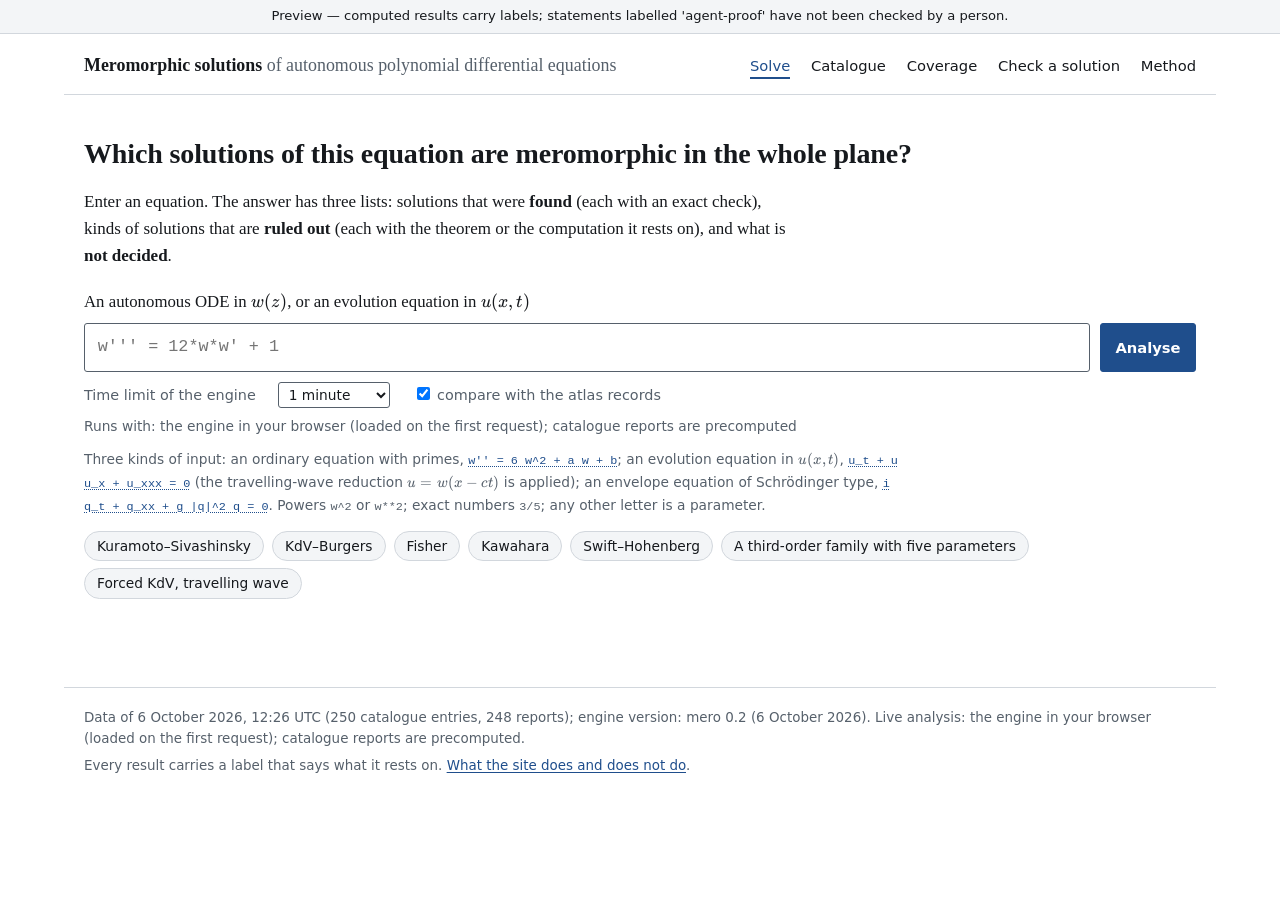
==== index.html @ 44246b76 "First data build: 248 catalogue equations, engine 0.2 (preview) Co-Authored-By: Claude Code <noreply" ====
<!doctype html>
<html lang="en">
<head>
<meta charset="utf-8">
<meta name="viewport" content="width=device-width, initial-scale=1">
<meta name="color-scheme" content="light dark">
<link rel="icon" href="favicon.svg" type="image/svg+xml">
<link rel="stylesheet" href="vendor/katex/katex.min.css">
<link rel="stylesheet" href="app.css">
<link rel="stylesheet" href="plot.css">
<script defer src="vendor/katex/katex.min.js"></script>

<title>Meromorphic solutions of autonomous polynomial differential equations</title>
<meta name="description" content="For an autonomous polynomial ordinary differential equation: the meromorphic solutions that were found, the kinds that are ruled out, and what is not decided, each with its basis.">
<script type="module" src="js/index.js"></script>
</head>
<body data-page="index">
<a class="skip" href="#main">Skip to the content</a>
<p class="preview" role="note">Preview — computed results carry labels; statements labelled 'agent-proof' have not been checked by a person.</p>
<header class="site-header">
  <a class="site-title" href="index.html">Meromorphic solutions <span>of autonomous polynomial differential equations</span></a>
  <nav aria-label="Pages">
    <ul>
      <li><a href="index.html" data-nav="index">Solve</a></li>
      <li><a href="catalogue.html" data-nav="catalogue">Catalogue</a></li>
      <li><a href="coverage.html" data-nav="coverage">Coverage</a></li>
      <li><a href="check.html" data-nav="check">Check a solution</a></li>
      <li><a href="method.html" data-nav="method">Method</a></li>
    </ul>
  </nav>
</header>
<noscript><p>These pages need JavaScript: the reports are typeset and, in the static version, computed in the browser.</p></noscript>

<main id="main">
  <h1>Which solutions of this equation are meromorphic in the whole plane?</h1>
  <p class="prose">Enter an equation. The answer has three lists: solutions that were <strong>found</strong> (each with an exact
  check), kinds of solutions that are <strong>ruled out</strong> (each with the theorem or the computation it rests on), and
  what is <strong>not decided</strong>.</p>

  <form class="ask" id="ask" action="index.html" method="get" autocomplete="off">
    <label class="main" for="eq">An autonomous ODE in <span class="math" data-tex="w(z)">w(z)</span>, or an evolution equation in <span class="math" data-tex="u(x,t)">u(x,t)</span></label>
    <div class="ask-row">
      <input type="text" id="eq" name="eq" spellcheck="false" autocapitalize="off" autocorrect="off" inputmode="text"
             placeholder="w''' = 12*w*w' + 1" aria-describedby="syntax">
      <button type="submit" class="primary" id="go">Analyse</button>
    </div>
    <div class="ask-options">
      <label for="budget">Time limit of the engine</label>
      <select id="budget" name="budget">
        <option value="20">20 seconds</option>
        <option value="60" selected>1 minute</option>
        <option value="300">5 minutes</option>
      </select>
      <span><input type="checkbox" id="atlas" name="atlas" checked> <label for="atlas">compare with the atlas records</label></span>
      <span id="backend" class="muted"></span>
    </div>
    <p class="syntax" id="syntax">Three kinds of input:
    an ordinary equation with primes, <a class="try" href="index.html?eq=w%27%27+%3D+6+w%5E2+%2B+a+w+%2B+b"><code>w'' = 6 w^2 + a w + b</code></a>;
    an evolution equation in <span class="math" data-tex="u(x,t)">u(x,t)</span>, <a class="try" href="index.html?eq=u_t+%2B+u+u_x+%2B+u_xxx+%3D+0"><code>u_t + u u_x + u_xxx = 0</code></a>
    (the travelling-wave reduction <span class="math" data-tex="u = w(x - ct)">u = w(x − ct)</span> is applied);
    an envelope equation of Schrödinger type, <a class="try" href="index.html?eq=i+q_t+%2B+q_xx+%2B+g+%7Cq%7C%5E2+q+%3D+0"><code>i q_t + q_xx + g |q|^2 q = 0</code></a>.
    Powers <code>w^2</code> or <code>w**2</code>; exact numbers <code>3/5</code>; any other letter is a parameter.</p>
    <ul class="chips" id="examples" aria-label="Examples"></ul>
  </form>

  <div id="status" class="status" role="status" aria-live="polite" hidden>
    <div class="status-text">
      <p class="now" id="status-now"></p>
      <p class="small muted" id="status-elapsed"></p>
      <div class="log" id="status-log" aria-label="Messages of the engine"></div>
    </div>
    <button type="button" id="cancel">Cancel</button>
  </div>
  <div id="message"></div>
  <div id="result" class="result" aria-live="off"></div>
</main>
<footer class="site-footer">
  <p>Data of 6 October 2026, 12:26 UTC (250 catalogue entries, 248 reports); engine version: mero 0.2 (6 October 2026). <span id="backend-note"></span></p>
  <p>Every result carries a label that says what it rests on. <a href="method.html">What the site does and does not do</a>.</p>
</footer>

</body>
</html>
---- app.css ----
/* Meromorphic solutions — shared style sheet.
   A reference work: serif text, system sans for the interface, KaTeX for mathematics, one accent colour.
   Trust labels are told apart by the line of the badge (filled, solid, dashed, dotted), not by hue. */

:root {
  color-scheme: light dark;
  --bg: #ffffff;
  --fg: #16191d;
  --muted: #56606b;
  --rule: #d2d7dd;
  --panel: #f3f5f7;
  --accent: #1f4e8c;
  --accent-fg: #ffffff;
  --accent-soft: #e9eff7;
  --mark: #7a4b00;            /* warnings only (text), never decoration */
  --serif: Charter, "Bitstream Charter", "Sitka Text", Cambria, "Iowan Old Style", "Palatino Linotype", Georgia, serif;
  --sans: system-ui, -apple-system, "Segoe UI", Roboto, "Helvetica Neue", "Noto Sans", Arial, sans-serif;
  --mono: ui-monospace, "SFMono-Regular", Menlo, Consolas, "Liberation Mono", monospace;
  --measure: 44rem;
  --wide: 72rem;
}
@media (prefers-color-scheme: dark) {
  :root {
    --bg: #111418;
    --fg: #e6e9ed;
    --muted: #9ea8b3;
    --rule: #363d47;
    --panel: #1a1f26;
    --accent: #93bbef;
    --accent-fg: #0e1319;
    --accent-soft: #1a2535;
    --mark: #e3b25c;
  }
}

*, *::before, *::after { box-sizing: border-box; }
html { -webkit-text-size-adjust: 100%; text-size-adjust: 100%; }
body {
  margin: 0; background: var(--bg); color: var(--fg);
  font-family: var(--serif); font-size: 1.0625rem; line-height: 1.6;
  overflow-wrap: break-word;
}
main { max-width: var(--wide); margin: 0 auto; padding: 1.5rem 1.25rem 4rem; }
.prose { max-width: var(--measure); }
h1, h2, h3, h4 { line-height: 1.25; font-weight: 600; margin: 2em 0 .6em; }
h1 { font-size: 1.75rem; margin-top: .6em; letter-spacing: -.005em; }
h2 { font-size: 1.3rem; }
h3 { font-size: 1.08rem; }
h4 { font-size: 1rem; }
p, ul, ol, dl, table, pre { margin: 0 0 1em; }
a { color: var(--accent); text-underline-offset: .15em; text-decoration-thickness: .06em; }
a:hover { text-decoration-thickness: .12em; }
code, kbd, pre, .sympy { font-family: var(--mono); font-size: .86em; }
pre { overflow-x: auto; padding: .7rem .9rem; background: var(--panel); border-radius: 3px; line-height: 1.45; }
small, .small { font-size: .86rem; }
.muted { color: var(--muted); }
hr { border: 0; border-top: 1px solid var(--rule); margin: 2rem 0; }
:focus-visible { outline: 2px solid var(--accent); outline-offset: 2px; border-radius: 2px; }
.sr-only { position: absolute; width: 1px; height: 1px; overflow: hidden; clip-path: inset(50%); white-space: nowrap; }

/* ---- page frame ------------------------------------------------------------------------------------------ */
.skip { position: absolute; left: -999rem; top: 0; background: var(--bg); padding: .4rem .8rem; z-index: 10; }
.skip:focus { left: .5rem; top: .5rem; }
.preview {
  margin: 0; padding: .45rem 1.25rem; font-family: var(--sans); font-size: .82rem; line-height: 1.4;
  background: var(--panel); border-bottom: 1px solid var(--rule); color: var(--fg); text-align: center;
}
.site-header {
  max-width: var(--wide); margin: 0 auto; padding: 1.1rem 1.25rem .9rem;
  display: flex; flex-wrap: wrap; align-items: baseline; gap: .4rem 2rem;
  border-bottom: 1px solid var(--rule);
}
.site-title { font-size: 1.12rem; font-weight: 600; color: var(--fg); text-decoration: none; margin-right: auto; }
.site-title span { font-weight: 400; color: var(--muted); }
.site-header nav ul { list-style: none; display: flex; flex-wrap: wrap; gap: .2rem 1.3rem; margin: 0; padding: 0; }
.site-header nav a { font-family: var(--sans); font-size: .92rem; text-decoration: none; color: var(--fg); padding: .15rem 0; border-bottom: 2px solid transparent; }
.site-header nav a:hover { border-bottom-color: var(--rule); }
.site-header nav a[aria-current="page"] { border-bottom-color: var(--accent); color: var(--accent); }
.site-footer {
  max-width: var(--wide); margin: 0 auto; padding: 1.2rem 1.25rem 2.5rem; border-top: 1px solid var(--rule);
  font-family: var(--sans); font-size: .84rem; color: var(--muted);
}
.site-footer p { margin: 0 0 .35rem; }

/* ---- forms ----------------------------------------------------------------------------------------------- */
label { font-family: var(--sans); font-size: .9rem; }
input, select, textarea, button { font: inherit; color: inherit; }
input[type="text"], input[type="search"], input[type="number"], select, textarea {
  font-family: var(--mono); font-size: .95rem; background: var(--bg); color: var(--fg);
  border: 1px solid var(--muted); border-radius: 3px; padding: .5rem .65rem; max-width: 100%;
}
select { font-family: var(--sans); font-size: .9rem; padding: .42rem .5rem; }
button, .button {
  font-family: var(--sans); font-size: .92rem; cursor: pointer; background: var(--bg); color: var(--fg);
  border: 1px solid var(--muted); border-radius: 3px; padding: .45rem .9rem; text-decoration: none; display: inline-block;
}
button:hover, .button:hover { border-color: var(--accent); color: var(--accent); }
button.primary { background: var(--accent); border-color: var(--accent); color: var(--accent-fg); font-weight: 600; }
button.primary:hover { filter: brightness(1.1); color: var(--accent-fg); }
button[disabled] { opacity: .55; cursor: default; }
button.quiet { border: 0; padding: .15rem .35rem; color: var(--accent); background: none; font-size: .8rem; text-decoration: underline; text-underline-offset: .15em; }
.ask { margin: 1.2rem 0 1rem; }
.ask label.main { display: block; font-family: var(--serif); font-size: 1.05rem; margin-bottom: .45rem; }
.ask-row { display: flex; gap: .6rem; flex-wrap: wrap; align-items: stretch; }
.ask-row input[type="text"], .ask-row textarea { flex: 1 1 22rem; min-width: 0; font-size: 1.05rem; padding: .65rem .8rem; }
.ask-options { display: flex; flex-wrap: wrap; gap: .4rem 1.4rem; align-items: center; margin-top: .6rem; font-family: var(--sans); font-size: .86rem; color: var(--muted); }
.ask-options select { font-size: .86rem; padding: .2rem .35rem; }
.chips { list-style: none; padding: 0; margin: .8rem 0 0; display: flex; flex-wrap: wrap; gap: .45rem .5rem; }
.chips a {
  display: inline-block; font-family: var(--sans); font-size: .86rem; text-decoration: none; color: var(--fg);
  border: 1px solid var(--rule); border-radius: 999px; padding: .2rem .75rem; background: var(--panel);
}
.chips a:hover { border-color: var(--accent); color: var(--accent); }
.syntax { font-family: var(--sans); font-size: .86rem; color: var(--muted); margin-top: .7rem; max-width: 52rem; }
.syntax a.try { text-decoration-style: dotted; }
.syntax a.try code { color: var(--accent); }

/* ---- status line of the engine --------------------------------------------------------------------------- */
.status {
  font-family: var(--sans); font-size: .9rem; border-left: 3px solid var(--accent); background: var(--panel);
  padding: .7rem .9rem; margin: 1rem 0; display: flex; gap: .8rem 1rem; align-items: flex-start; flex-wrap: wrap;
}
.status[hidden] { display: none; }
.status-text { flex: 1 1 16rem; min-width: 0; }
.status-text p { margin: 0; }
.status-text .now { font-weight: 600; }
.status-text .log { color: var(--muted); font-family: var(--mono); font-size: .78rem; margin-top: .3rem; max-height: 7.5em; overflow: auto; white-space: pre-wrap; }
.status progress { width: 100%; height: .4rem; margin-top: .5rem; accent-color: var(--accent); }
.notice { font-family: var(--sans); font-size: .9rem; border: 1px solid var(--rule); border-left: 3px solid var(--mark); padding: .6rem .9rem; margin: 1rem 0; background: var(--bg); }
.notice.plain { border-left-color: var(--muted); }
.notice p:last-child { margin-bottom: 0; }

/* ---- formulas -------------------------------------------------------------------------------------------- */
.formula {
  position: relative; border: 1px solid var(--rule); border-radius: 3px; background: var(--bg); margin: .5rem 0 .8rem;
}
.formula-body { overflow-x: auto; overflow-y: hidden; padding: .85rem 1rem .7rem; -webkit-overflow-scrolling: touch; }
.formula-body:focus-visible { outline-offset: -2px; }
.formula-long { max-height: 14rem; overflow: auto; }
.formula-long .math-raw { white-space: pre-wrap; word-break: break-all; }
.formula .katex-display { margin: 0; text-align: left; }
.formula .katex-display > .katex { text-align: left; white-space: nowrap; }
.formula-tools { display: flex; gap: .2rem; justify-content: flex-end; border-top: 1px dotted var(--rule); padding: .1rem .35rem; background: var(--panel); border-radius: 0 0 3px 3px; }
.formula-tools .hint { margin-right: auto; font-family: var(--sans); font-size: .76rem; color: var(--muted); align-self: center; padding-left: .3rem; }
.math-raw { font-family: var(--mono); font-size: .86em; white-space: pre; }
/* KaTeX keeps a hidden MathML copy of every formula in an absolutely positioned 1px box. Inside a box that scrolls
   sideways that copy would escape the clipping and widen the page, so every formula and every scrolling box is
   made the containing block of what it contains. */
.katex, .math-scroll, .formula-body, .table-wrap { position: relative; }
.katex { font-size: 1.08em; }
.math > .katex { white-space: nowrap; }
.math-scroll { display: inline-block; max-width: 100%; overflow-x: auto; overflow-y: hidden; vertical-align: bottom; }
td .math-scroll, dd .math-scroll { vertical-align: middle; }

/* ---- facts (definition lists in a grid) ------------------------------------------------------------------ */
dl.facts { display: grid; grid-template-columns: minmax(7rem, max-content) minmax(0, 1fr); gap: .25rem 1rem; font-size: .95rem; margin: .6rem 0 .8rem; }
dl.facts dt { font-family: var(--sans); font-size: .84rem; color: var(--muted); padding-top: .12rem; }
dl.facts dd { margin: 0; min-width: 0; }
dl.facts dd > ul { margin: 0; padding: 0; list-style: none; }
dl.facts dd > ul > li { margin: 0 0 .15rem; }
@media (max-width: 520px) { dl.facts { grid-template-columns: minmax(0, 1fr); gap: 0 0; } dl.facts dd { margin-bottom: .45rem; } }

/* ---- badges: the five labels ----------------------------------------------------------------------------- */
.badge-wrap { position: relative; display: inline-block; }
.badge {
  font-family: var(--sans); font-size: .76rem; font-weight: 600; line-height: 1.2; letter-spacing: .01em;
  padding: .16rem .55rem; border-radius: 999px; border: 1.5px solid var(--accent); color: var(--accent);
  background: var(--bg); cursor: help; white-space: nowrap;
}
.badge:hover { color: var(--accent); }
.badge-published { background: var(--accent); color: var(--accent-fg); }
.badge-published:hover { color: var(--accent-fg); }
.badge-preprint { background: var(--accent-soft); border-style: solid; border-width: 1.5px 1.5px 1.5px 6px; }
.badge-agent-proof { border-style: double; border-width: 3px; padding: .08rem .5rem; }
.badge-certificate { border-style: solid; }
.badge-search { border-style: dashed; }
.badge-not-decided { border-style: dotted; border-color: var(--muted); color: var(--muted); }
.badge-other { border-color: var(--rule); color: var(--muted); font-weight: 400; cursor: default; }
.tip {
  display: none; position: absolute; z-index: 5; top: calc(100% + .35rem); left: 0; width: max-content; max-width: min(22rem, 80vw);
  font-family: var(--sans); font-size: .82rem; font-weight: 400; line-height: 1.4; text-align: left; white-space: normal;
  background: var(--fg); color: var(--bg); padding: .5rem .7rem; border-radius: 3px;
}
.badge-wrap.right .tip { left: auto; right: 0; }
.badge:hover + .tip, .badge:focus-visible + .tip, .badge-wrap.open .tip { display: block; }

/* ---- verdict --------------------------------------------------------------------------------------------- */
.meter { display: inline-flex; gap: 2px; vertical-align: middle; margin-right: .5rem; }
.meter i { width: .7rem; height: .7rem; border: 1.5px solid var(--accent); border-radius: 1px; display: block; }
.meter i.on { background: var(--accent); }
.verdict { border: 1px solid var(--accent); border-left-width: 6px; background: var(--accent-soft); padding: 1rem 1.2rem .9rem; margin: 1.4rem 0; border-radius: 3px; }
.verdict-level { font-family: var(--sans); font-weight: 700; font-size: 1.02rem; margin: 0 0 .35rem; display: flex; align-items: center; flex-wrap: wrap; }
.verdict-text { font-size: 1.12rem; margin: 0 0 .5rem; max-width: 60rem; }
.verdict-basis { font-family: var(--sans); font-size: .86rem; margin: 0; color: var(--muted); display: flex; flex-wrap: wrap; gap: .3rem .5rem; align-items: center; }
.chip { font-family: var(--sans); font-size: .8rem; border: 1px solid var(--rule); border-radius: 3px; padding: .05rem .4rem; background: var(--bg); color: var(--fg); text-decoration: none; display: inline-block; max-width: 100%; overflow-wrap: anywhere; }
a.chip:hover { border-color: var(--accent); color: var(--accent); }
.verdict-unsupported, .verdict-formal { border-color: var(--muted); background: var(--panel); }
.verdict-level .scope { font-weight: 400; font-size: .86rem; color: var(--muted); margin-left: .7rem; }
.verdict-level .scope-generic { color: var(--fg); font-weight: 600; border: 1.5px dashed var(--accent); border-radius: 3px; padding: .05rem .5rem; background: var(--bg); }
.verdict-note { font-family: var(--sans); font-size: .86rem; color: var(--muted); margin: 0 0 .5rem; }
.verdict-sub { margin: .8rem 0 1rem; padding: .7rem 1rem .6rem; border-left-width: 4px; }
.verdict-sub .verdict-text { font-size: 1rem; }
ul.verdict-rows { list-style: none; margin: .2rem 0 .7rem; padding: .5rem 0 0; border-top: 1px solid var(--rule); }
ul.verdict-rows li { display: grid; grid-template-columns: max-content minmax(0, 1fr); gap: .1rem .3rem; align-items: baseline; margin: 0 0 .45rem; font-size: .96rem; }
ul.verdict-rows li .meter { margin-top: .25rem; align-self: start; }
ul.verdict-rows a.to-part { font-family: var(--sans); font-size: .84rem; white-space: nowrap; }
.origin { font-family: var(--sans); font-size: .76rem; color: var(--muted); margin: .3rem 0 0; overflow-wrap: anywhere; }
details.sub-report > summary { display: flex; flex-wrap: wrap; align-items: baseline; gap: .15rem .9rem; font-size: 1.05rem; }
details.sub-report > summary .sub-title { font-weight: 600; }
details.sub-report > summary .sub-verdict { font-family: var(--serif); font-size: .95rem; font-weight: 400; flex: 1 1 22rem; min-width: 0; }
details.sub-report > summary .sub-verdict strong { font-family: var(--sans); font-size: .9rem; }
details.sub-report[open] { border-left: 3px solid var(--rule); padding-left: 1rem; margin-bottom: 1.4rem; }
details.sub-report[open] > summary { margin-left: -1rem; padding-left: 1rem; }
.sub-row { border-bottom: 1px solid var(--rule); padding: .4rem 0; margin: 0; }
.sub-body .tally { margin-bottom: 1rem; }
.sub-body .tally b { font-size: 1.15rem; }
details.detail { border-top: 1px dotted var(--rule); padding: .15rem 0; }
details.detail > p { margin: .2rem 0 .4rem 1rem; }

/* ---- the result ------------------------------------------------------------------------------------------ */
.result { margin-top: 1.5rem; }
.result > section, .result > details { margin: 0 0 1.6rem; }
.result h2 { margin: 0 0 .5rem; font-size: 1.22rem; }
.result-tools { display: flex; flex-wrap: wrap; gap: .5rem; align-items: center; font-family: var(--sans); font-size: .86rem; margin: 0 0 1rem; }
.result-tools .source { margin-right: auto; color: var(--muted); flex: 1 1 18rem; }
.tally { display: grid; grid-template-columns: repeat(3, minmax(0, 1fr)); gap: 0; border: 1px solid var(--rule); border-radius: 3px; margin: 0 0 1.4rem; font-family: var(--sans); }
.tally a { display: block; padding: .6rem .9rem; text-decoration: none; color: var(--fg); border-left: 1px solid var(--rule); }
.tally a:first-child { border-left: 0; }
.tally a:hover { background: var(--panel); }
.tally b { display: block; font-size: 1.5rem; font-weight: 600; line-height: 1.1; font-variant-numeric: tabular-nums; }
.tally span { font-size: .86rem; color: var(--muted); }
.lists { display: grid; grid-template-columns: minmax(0, 1fr); gap: 1.6rem 2rem; }
@media (min-width: 1000px) {
  .lists { grid-template-columns: minmax(0, 1fr) minmax(0, 1fr); }
  .lists > .list-found { grid-column: 1 / -1; }
  .lists.no-found > .list-found, .lists > .list-wide { grid-column: 1 / -1; }
}
.list > .list-h { border-bottom: 2px solid var(--fg); padding-bottom: .3rem; display: flex; align-items: baseline; gap: .6rem; margin: 0 0 .5rem; }
.list > h4.list-h { font-size: 1.05rem; border-bottom-width: 1.5px; }
.list > .list-h .n, .sub-reports > h2 .n { font-family: var(--sans); font-size: .9rem; font-weight: 400; color: var(--muted); }
.sub-reports > h2 .n { margin-left: .6rem; }
.list > .lead { font-family: var(--sans); font-size: .86rem; color: var(--muted); margin: 0 0 .6rem; }
.list > .empty { color: var(--muted); font-style: italic; margin: .6rem 0 0; }
.item { border-bottom: 1px solid var(--rule); padding: .9rem 0 .7rem; }
.item:last-child { border-bottom: 0; }
.item-head { display: flex; flex-wrap: wrap; align-items: center; gap: .35rem .7rem; margin: 0 0 .3rem; font-family: var(--sans); font-size: .9rem; }
.item-key { font-family: var(--mono); font-size: .82rem; color: var(--muted); min-width: 1.6rem; }
.item-kind { font-weight: 600; }
.item-head .badge-wrap { margin-left: auto; }
.item-head .ic { margin-left: auto; font-family: var(--sans); font-size: .76rem; color: var(--muted); text-align: right; }
.item-head .ic-pass { color: var(--accent); }
.item-head .ic-pass::before { content: "\2713\00a0"; }
.item-head .ic + .badge-wrap { margin-left: 0; }
p.degenerate { margin: .7rem 0 0; }
p.independent { margin: 0 0 .6rem; }
.item .what { font-size: 1.04rem; margin: 0 0 .4rem; }
.item p { margin: 0 0 .45rem; }
.item .k { font-family: var(--sans); font-size: .84rem; color: var(--muted); }
details { margin: .3rem 0; }
summary { cursor: pointer; font-family: var(--sans); font-size: .9rem; color: var(--accent); padding: .15rem 0; }
summary:hover { text-decoration: underline; }
details.block > summary { font-family: var(--serif); font-size: 1.22rem; font-weight: 600; color: var(--fg); padding: .3rem 0; border-bottom: 1px solid var(--rule); }
details.block > summary .n { font-family: var(--sans); font-size: .9rem; font-weight: 400; color: var(--muted); margin-left: .5rem; }
details.block[open] > summary { margin-bottom: .8rem; }
.evidence-body, .plot-body { border-left: 2px solid var(--rule); padding: .3rem 0 .2rem .9rem; margin: .3rem 0 .6rem; font-size: .95rem; }
.evidence-body h4 { font-family: var(--sans); font-size: .86rem; margin: .7rem 0 .3rem; color: var(--muted); font-weight: 600; }
.evidence-body h4:first-child { margin-top: 0; }
ul.hyp { list-style: none; padding: 0; margin: 0 0 .6rem; }
ul.hyp li { display: grid; grid-template-columns: 6.6rem minmax(0, 1fr); gap: .1rem .7rem; padding: .25rem 0; border-top: 1px dotted var(--rule); }
ul.hyp li:first-child { border-top: 0; }
.hyp-status { font-family: var(--sans); font-size: .8rem; font-weight: 600; white-space: nowrap; }
.hyp-status.ok { color: var(--accent); }
.hyp-status.no { color: var(--mark); }
.hyp-how { display: block; font-family: var(--sans); font-size: .84rem; color: var(--muted); }
@media (max-width: 520px) { ul.hyp li { grid-template-columns: minmax(0, 1fr); } }
.dsum { display: grid; grid-template-columns: repeat(3, minmax(0, 1fr)); gap: 0; border: 1px solid var(--rule); border-radius: 3px; }
.dsum > div { padding: .6rem .9rem; border-left: 1px solid var(--rule); min-width: 0; }
.dsum > div:first-child { border-left: 0; }
.dsec { margin: -.4rem 0 1.4rem; }
.dsec .dcap { margin: 0 0 .35rem; }
.dsum.compact { grid-template-columns: repeat(4, minmax(0, 1fr)); }
.dsum.compact > div { padding: .4rem .7rem .45rem; }
.dsum.compact .ds { margin-top: .1rem; font-size: .9rem; }
@media (max-width: 640px) { .dsum.compact { grid-template-columns: repeat(2, minmax(0, 1fr)); } .dsum.compact > div { border-left: 0; border-top: 1px solid var(--rule); } .dsum.compact > div:nth-child(-n+2) { border-top: 0; } .dsum.compact > div:nth-child(even) { border-left: 1px solid var(--rule); } }
.dsum .dk { font-size: 1.05rem; }
.dsum .dn { font-family: var(--sans); font-size: .8rem; color: var(--muted); display: block; }
.dsum .ds { font-family: var(--sans); font-weight: 600; font-size: .95rem; display: block; margin-top: .25rem; }
.dsum .db { font-family: var(--sans); font-size: .82rem; color: var(--muted); display: block; }
@media (max-width: 640px) { .dsum, .tally { grid-template-columns: minmax(0, 1fr); } .dsum > div, .tally a { border-left: 0; border-top: 1px solid var(--rule); } .dsum > div:first-child, .tally a:first-child { border-top: 0; } }

/* ---- tables ---------------------------------------------------------------------------------------------- */
.table-wrap { overflow-x: auto; margin: 0 0 1rem; -webkit-overflow-scrolling: touch; }
table { border-collapse: collapse; width: 100%; font-size: .93rem; }
caption { text-align: left; font-family: var(--sans); font-size: .86rem; color: var(--muted); padding: 0 0 .4rem; caption-side: top; }
th, td { text-align: left; vertical-align: top; padding: .4rem .7rem .4rem 0; border-bottom: 1px solid var(--rule); }
thead th { font-family: var(--sans); font-size: .82rem; font-weight: 600; color: var(--muted); border-bottom: 1.5px solid var(--fg); white-space: nowrap; vertical-align: bottom; }
th.num, td.num { text-align: right; font-variant-numeric: tabular-nums; }
td.num { font-family: var(--sans); }
thead th button { all: unset; cursor: pointer; font: inherit; color: inherit; }
thead th button:hover { color: var(--accent); }
thead th button:focus-visible { outline: 2px solid var(--accent); outline-offset: 2px; }
thead th[aria-sort="ascending"] button::after { content: " \25B4"; }
thead th[aria-sort="descending"] button::after { content: " \25BE"; }
tbody tr:hover { background: var(--panel); }
table.local td { max-width: 26rem; }
table.overview { width: auto; min-width: min(100%, 30rem); font-size: .9rem; }
table.overview td, table.overview th { padding: .28rem 1.4rem .28rem 0; }
table.overview td .math-scroll { max-width: 30rem; }
table.overview a.to-item { font-family: var(--mono); font-size: .82rem; }
details.stratum { border-top: 1px solid var(--rule); margin: 0; }
details.stratum > summary { font-family: var(--serif); font-size: 1rem; color: var(--fg); padding: .55rem 0; display: flex; flex-wrap: wrap; align-items: baseline; gap: .2rem .8rem; list-style-position: outside; }
details.stratum > summary::before { content: "\25B8"; color: var(--accent); font-family: var(--sans); }
details.stratum[open] > summary::before { content: "\25BE"; }
details.stratum > summary::-webkit-details-marker { display: none; }
details.stratum > summary { list-style: none; }
details.stratum > summary .stratum-cond { font-weight: 600; min-width: 0; }
details.stratum > summary .n { font-family: var(--sans); font-size: .84rem; color: var(--muted); }
details.stratum > .item { padding-left: 1rem; border-left: 2px solid var(--rule); margin-left: .25rem; }
details.stratum > .item:last-child { margin-bottom: .8rem; }
table.local td .math-scroll { max-width: 26rem; }

/* ---- catalogue ------------------------------------------------------------------------------------------- */
.filters { display: flex; flex-wrap: wrap; gap: .6rem 1rem; align-items: end; margin: 1rem 0; font-family: var(--sans); }
.filters > div { display: flex; flex-direction: column; gap: .15rem; }
.filters input[type="search"] { font-family: var(--sans); width: 17rem; padding: .42rem .6rem; }
.filters .check { flex-direction: row; align-items: center; gap: .4rem; padding-bottom: .45rem; }
.count-line { font-family: var(--sans); font-size: .86rem; color: var(--muted); margin: 0 0 .5rem; }
table.cat td.name a { font-weight: 600; text-decoration: none; }
table.cat td.name a:hover { text-decoration: underline; }
table.cat td.name .aka { display: block; font-family: var(--sans); font-size: .8rem; color: var(--muted); }
table.cat td.name { max-width: 25rem; min-width: 14rem; }
table.cat td.field { max-width: 11rem; }
table.cat th, table.cat td { padding-right: .6rem; }
body[data-page="catalogue"]:not([data-view="entry"]) main { max-width: 82rem; }
table.cat td.name .eq { display: block; font-size: .88rem; margin: .1rem 0; }
table.cat td.name .eq .math-scroll { max-width: 100%; }
table.cat td.lvl { white-space: nowrap; font-family: var(--sans); font-size: .86rem; }
@media (max-width: 760px) {
  /* the catalogue as a list of cards: name and equation, then one line of numbers */
  table.cat thead { position: absolute; width: 1px; height: 1px; overflow: hidden; clip-path: inset(50%); }
  table.cat, table.cat tbody, table.cat tr { display: block; width: 100%; }
  table.cat tr { padding: .7rem 0; border-bottom: 1px solid var(--rule); }
  table.cat td { display: inline; border: 0; padding: 0; text-align: left; font-family: var(--sans); font-size: .84rem; }
  table.cat td.name { display: block; max-width: none; min-width: 0; font-family: var(--serif); font-size: 1rem; }
  table.cat td.field { display: block; color: var(--muted); margin: .1rem 0 .2rem; }
  table.cat td.lvl { display: block; margin: .15rem 0; }
  table.cat td[data-label]::before { content: attr(data-label) "\00a0"; color: var(--muted); }
  table.cat td[data-label]::after { content: ";  "; color: var(--muted); white-space: pre; }
  table.cat td[data-label]:last-child::after { content: ""; }
  tbody tr:hover { background: none; }
}
.entry-head h1 { margin-bottom: .2rem; }
.entry-head .aka { font-family: var(--sans); color: var(--muted); font-size: .92rem; margin: 0 0 .8rem; }
ol.refs { padding-left: 1.3rem; font-size: .93rem; }
ol.refs li { margin-bottom: .3rem; }

/* ---- coverage -------------------------------------------------------------------------------------------- */
table.grid { table-layout: fixed; min-width: 34rem; }
table.grid th, table.grid td { border: 1px solid var(--rule); padding: .45rem .55rem; }
table.grid thead th { border-bottom: 1.5px solid var(--fg); }
table.grid tbody th { font-family: var(--sans); font-size: .86rem; font-weight: 600; color: var(--muted); width: 6.5rem; }
table.grid td a { text-decoration: none; color: var(--fg); display: block; }
table.grid td a:hover .cell-n { color: var(--accent); text-decoration: underline; }
.cell-n { font-family: var(--sans); font-size: 1.15rem; font-weight: 600; font-variant-numeric: tabular-nums; display: block; line-height: 1.2; }
.cell-n small { font-weight: 400; color: var(--muted); font-size: .76rem; }
.cell-empty { color: var(--muted); font-family: var(--sans); font-size: .86rem; }
.bar { display: flex; height: .55rem; margin: .3rem 0 .15rem; border: 1px solid var(--accent); border-radius: 1px; overflow: hidden; background: var(--bg); }
.bar i { display: block; height: 100%; background: var(--accent); border-right: 1px solid var(--bg); }
.bar i:last-child { border-right: 0; }
.bar i.lv-complete { opacity: 1; }
.bar i.lv-complete-W { opacity: .72; }
.bar i.lv-partial { opacity: .45; }
.bar i.lv-formal { opacity: .22; }
.bar i.lv-unsupported { background: repeating-linear-gradient(135deg, var(--accent) 0 1px, transparent 1px 4px); opacity: .8; }
.bar i.lv-timeout { background: repeating-linear-gradient(90deg, var(--accent) 0 1px, transparent 1px 3px); opacity: .7; }
.bar i.lv-no-report { background: transparent; }
.item.unconfirmed .formula { border-style: dashed; }
.tally span { display: block; }
.bar-text { font-family: var(--sans); font-size: .74rem; color: var(--muted); line-height: 1.3; display: block; }
.legend { list-style: none; padding: 0; display: flex; flex-wrap: wrap; gap: .3rem 1.2rem; font-family: var(--sans); font-size: .84rem; margin: .4rem 0 1rem; }
.legend li { display: flex; align-items: center; gap: .4rem; }
.legend .sw { width: 1.3rem; height: .65rem; margin: 0; flex: none; }

table.typemap { min-width: 68rem; table-layout: fixed; }
table.typemap thead th:first-child { width: 7.5rem; white-space: normal; }
ul.subs li a.to-sub, ul.subs li .st-line { display: block; }
table.typemap td { vertical-align: top; font-family: var(--sans); font-size: .82rem; line-height: 1.35; }
table.typemap td.void { background: var(--panel); }
table.typemap tbody th { width: 5rem; }
ul.subs { list-style: none; margin: 0; padding: 0; }
ul.subs li { margin: 0 0 .35rem; padding-left: .6rem; border-left: 3px solid var(--rule); }
ul.subs li.lv-all { border-left-color: var(--accent); }
ul.subs li.lv-all .st { font-weight: 700; }
ul.subs li.lv-generic { border-left-style: dashed; border-left-color: var(--accent); }
ul.subs li.lv-none { color: var(--muted); }
ul.subs li a { color: inherit; }
ul.subs li .lvl { color: var(--muted); }
.subtype h3 { font-size: 1rem; }
.chips-line { margin-top: .3rem; line-height: 2; }

/* ---- method ---------------------------------------------------------------------------------------------- */
.prose h2 { margin-top: 2.2em; }
.prose li { margin-bottom: .3rem; }
table.labels td:first-child { white-space: nowrap; width: 9rem; }
.theorem { border-top: 1px solid var(--rule); padding: 1rem 0 .4rem; max-width: 52rem; }
.theorem h3 { margin: 0 0 .4rem; display: flex; flex-wrap: wrap; align-items: center; gap: .4rem .8rem; }
.theorem h3 .tid { font-family: var(--mono); font-size: .82rem; font-weight: 400; color: var(--muted); }
.theorem .statement { margin: 0 0 .6rem; }
.theorem .remark { font-family: var(--sans); font-size: .86rem; margin: 0 0 .45rem; padding-left: .7rem; border-left: 3px solid var(--mark); }
.theorem ul { margin: 0 0 .6rem; padding-left: 1.2rem; }
.toc { font-family: var(--sans); font-size: .9rem; columns: 2 16rem; padding-left: 1.2rem; max-width: var(--measure); }

/* ---- check ----------------------------------------------------------------------------------------------- */
.check-form { display: grid; gap: .9rem; max-width: 52rem; margin: 1rem 0; }
.check-form label { display: block; margin-bottom: .25rem; font-family: var(--serif); font-size: 1rem; }
.check-form input[type="text"], .check-form textarea { width: 100%; font-size: 1rem; }
.check-form textarea { min-height: 5.5rem; resize: vertical; line-height: 1.4; }
.check-result { border: 1px solid var(--accent); border-left-width: 6px; padding: .9rem 1.1rem; border-radius: 3px; background: var(--accent-soft); margin: 1rem 0; max-width: 60rem; }
.check-result.undecided, .check-result.unavailable { border-color: var(--muted); background: var(--panel); }
.check-result.nonzero { border-color: var(--mark); background: var(--bg); }
.check-result h2 { font-family: var(--sans); font-size: 1.05rem; margin: 0 0 .4rem; }

pre.raw { max-height: 28rem; overflow: auto; font-size: .78rem; }
.snippet { position: relative; }
.snippet pre { margin: 0 0 .2rem; white-space: pre; }
noscript p { max-width: var(--wide); margin: 1rem auto; padding: 0 1.25rem; font-family: var(--sans); }
@media (max-width: 640px) {
  body { font-size: 1rem; }
  main { padding: 1rem .9rem 3rem; }
  h1 { font-size: 1.45rem; }
  .site-header { padding: .8rem .9rem .7rem; }
  .preview { padding: .4rem .9rem; text-align: left; }
  .filters input[type="search"] { width: 100%; }
  .filters > div { flex: 1 1 8rem; }
}
@media (prefers-reduced-motion: no-preference) { html { scroll-behavior: smooth; } }
@media print {
  .preview, .site-header nav, .ask, .result-tools, .formula-tools, .status, .site-footer { display: none; }
  details > *:not(summary) { display: block; }
}
---- plot.css ----
/* plot.css — the solution plot (js/plot.js).  Uses the custom properties of app.css:
   --bg, --fg, --muted, --rule, --panel, --accent (light and dark). */

.plot {
  margin: 0.75rem 0 0;
  min-width: 0;
}

.plot-controls {
  display: flex;
  flex-wrap: wrap;
  gap: 0.5rem 0.9rem;
  align-items: flex-end;
  margin: 0 0 0.6rem;
}

.plot-field {
  display: inline-flex;
  flex-direction: column;
  gap: 0.15rem;
  font-size: 0.82rem;
  line-height: 1.3;
  color: var(--muted);
}

.plot-input {
  box-sizing: border-box;
  width: 5.5rem;
  max-width: 100%;
  font: inherit;
  font-size: 0.9rem;
  font-variant-numeric: tabular-nums;
  padding: 0.2rem 0.35rem;
  color: var(--fg);
  background: var(--bg);
  border: 1px solid var(--rule);
  border-radius: 3px;
}

.plot-input:focus-visible,
.plot-button:focus-visible,
.plot-svg:focus-visible {
  outline: 2px solid var(--accent);
  outline-offset: 2px;
}

.plot-input[aria-invalid="true"] {
  border: 1px dashed var(--fg);
}

.plot-button {
  font: inherit;
  font-size: 0.82rem;
  line-height: 1.3;
  padding: 0.3rem 0.6rem;
  color: var(--fg);
  background: var(--panel);
  border: 1px solid var(--rule);
  border-radius: 3px;
  cursor: pointer;
}

.plot-button[aria-pressed="true"] {
  border-color: var(--accent);
  box-shadow: inset 0 0 0 1px var(--accent);
}

.plot-button[hidden],
.plot-message[hidden],
.plot-legend-item[hidden] {
  display: none;
}

.plot-figure {
  min-width: 0;
}

.plot-svg {
  display: block;
  width: 100%;
  height: auto;
  min-height: 180px;
  overflow: visible;
  touch-action: pan-y;
}

.plot-grid,
.plot-axis {
  stroke: var(--rule);
  stroke-width: 1;
  fill: none;
}

.plot-zero {
  stroke: var(--muted);
  stroke-width: 1;
  opacity: 0.6;
}

.plot-pole {
  stroke: var(--muted);
  stroke-width: 1;
  stroke-dasharray: 1 4;
}

.plot-tick {
  font-size: 11px;
  fill: var(--muted);
  font-variant-numeric: tabular-nums;
}

.plot-axis-name {
  font-style: italic;
}

.plot-line-re {
  fill: none;
  stroke: var(--accent);
  stroke-width: 2;
  stroke-linejoin: round;
  stroke-linecap: round;
}

.plot-line-im {
  fill: none;
  stroke: var(--muted);
  stroke-width: 1.75;
  stroke-dasharray: 6 4;
  stroke-linejoin: round;
}

.plot-cross {
  stroke: var(--muted);
  stroke-width: 1;
  pointer-events: none;
}

.plot-dot {
  fill: var(--accent);
  stroke: var(--bg);
  stroke-width: 2;
  pointer-events: none;
}

.plot-dot-im {
  fill: var(--muted);
}

.plot-legend {
  display: flex;
  flex-wrap: wrap;
  gap: 0.3rem 1.1rem;
  align-items: center;
  margin: 0.3rem 0 0;
  font-size: 0.82rem;
  line-height: 1.4;
  color: var(--muted);
}

.plot-key {
  display: inline-block;
  width: 1.4rem;
  height: 0;
  margin-right: 0.4rem;
  vertical-align: middle;
  border-top: 2px solid var(--accent);
}

.plot-key-im {
  border-top: 2px dashed var(--muted);
}

.plot-readout {
  margin-left: auto;
  min-height: 1.4em;
  color: var(--fg);
  font-variant-numeric: tabular-nums;
  white-space: pre-wrap;
}

.plot-caption,
.plot-note,
.plot-message {
  margin: 0.3rem 0 0;
  font-size: 0.82rem;
  line-height: 1.45;
  color: var(--muted);
}

.plot-message {
  color: var(--fg);
}

@media (forced-colors: active) {
  .plot-line-re { stroke: CanvasText; }
  .plot-line-im, .plot-pole, .plot-cross, .plot-zero { stroke: GrayText; }
  .plot-grid, .plot-axis { stroke: GrayText; }
}
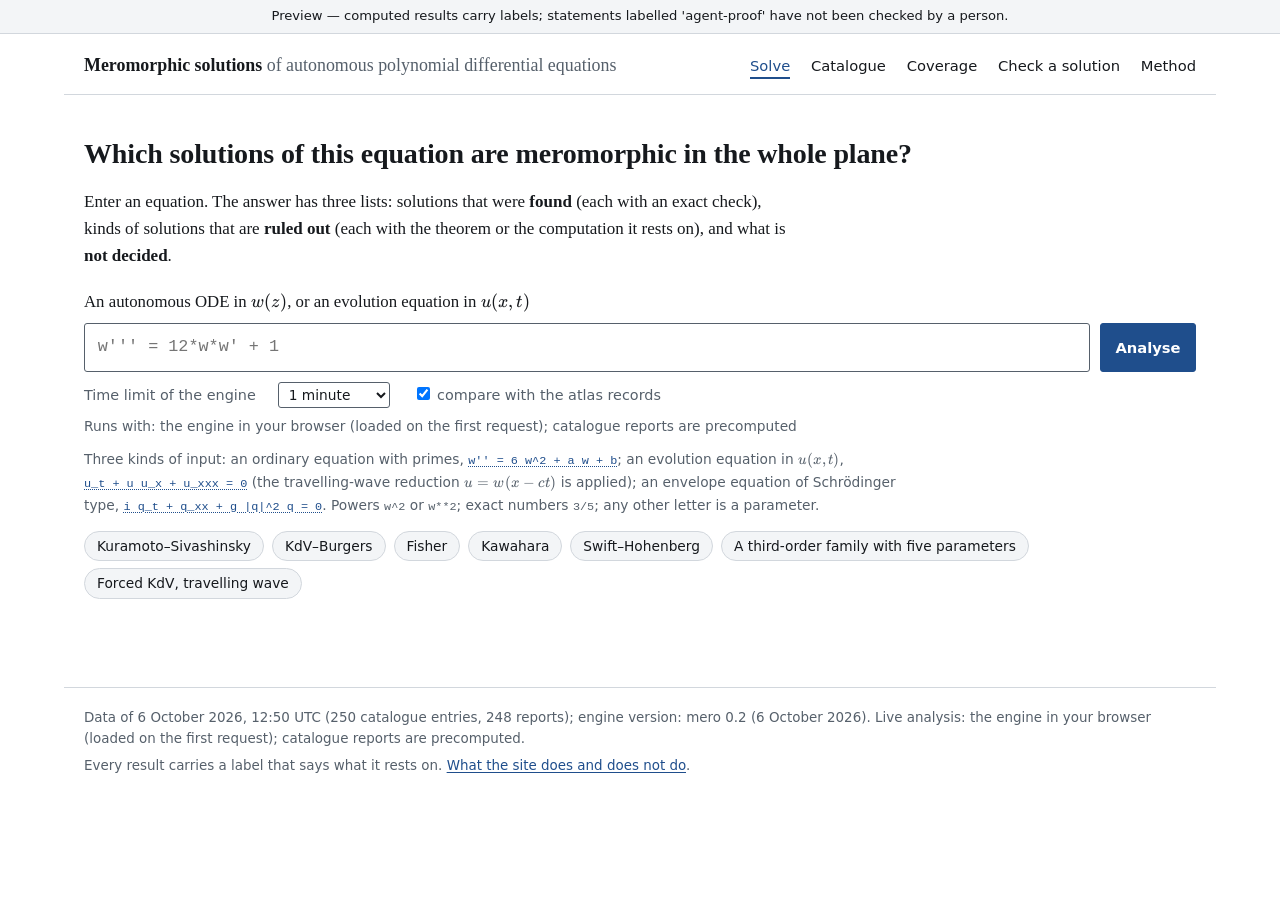
==== commit 9b22e18b: "Second data build: corrected verdict logic after the audit; independent check of every listed soluti" ====
--- a/index.html
+++ b/index.html
@@ -75,7 +75,7 @@
   <div id="result" class="result" aria-live="off"></div>
 </main>
 <footer class="site-footer">
-  <p>Data of 6 October 2026, 12:26 UTC (250 catalogue entries, 248 reports); engine version: mero 0.2 (6 October 2026). <span id="backend-note"></span></p>
+  <p>Data of 6 October 2026, 12:50 UTC (250 catalogue entries, 248 reports); engine version: mero 0.2 (6 October 2026). <span id="backend-note"></span></p>
   <p>Every result carries a label that says what it rests on. <a href="method.html">What the site does and does not do</a>.</p>
 </footer>
 
--- a/app.css
+++ b/app.css
@@ -112,7 +112,7 @@
 }
 .chips a:hover { border-color: var(--accent); color: var(--accent); }
 .syntax { font-family: var(--sans); font-size: .86rem; color: var(--muted); margin-top: .7rem; max-width: 52rem; }
-.syntax a.try { text-decoration-style: dotted; }
+.syntax a.try { text-decoration-style: dotted; white-space: nowrap; }
 .syntax a.try code { color: var(--accent); }
 
 /* ---- status line of the engine --------------------------------------------------------------------------- */
@@ -206,7 +206,9 @@
 ul.verdict-rows a.to-part { font-family: var(--sans); font-size: .84rem; white-space: nowrap; }
 .origin { font-family: var(--sans); font-size: .76rem; color: var(--muted); margin: .3rem 0 0; overflow-wrap: anywhere; }
 details.sub-report > summary { display: flex; flex-wrap: wrap; align-items: baseline; gap: .15rem .9rem; font-size: 1.05rem; }
-details.sub-report > summary .sub-title { font-weight: 600; }
+details.sub-report > summary .sub-title { font-weight: 600; min-width: 0; max-width: 100%; }
+.sub-row { min-width: 0; }
+.sub-row strong .math-scroll, .sub-title .math-scroll { vertical-align: bottom; }
 details.sub-report > summary .sub-verdict { font-family: var(--serif); font-size: .95rem; font-weight: 400; flex: 1 1 22rem; min-width: 0; }
 details.sub-report > summary .sub-verdict strong { font-family: var(--sans); font-size: .9rem; }
 details.sub-report[open] { border-left: 3px solid var(--rule); padding-left: 1rem; margin-bottom: 1.4rem; }
@@ -252,6 +254,11 @@
 .item-head .ic-pass::before { content: "\2713\00a0"; }
 .item-head .ic + .badge-wrap { margin-left: 0; }
 p.degenerate { margin: .7rem 0 0; }
+.described { border-top: 1px solid var(--rule); margin-top: 1rem; padding-top: .8rem; }
+.described .sub-h { font-size: 1.02rem; margin: 0 0 .3rem; display: flex; align-items: baseline; gap: .6rem; }
+.described .sub-h .n { font-family: var(--sans); font-size: .86rem; font-weight: 400; color: var(--muted); }
+.described .item { padding-left: 1rem; border-left: 2px dotted var(--rule); margin-left: .25rem; }
+.verdict .record-line { margin: -.2rem 0 .55rem; }
 p.independent { margin: 0 0 .6rem; }
 .item .what { font-size: 1.04rem; margin: 0 0 .4rem; }
 .item p { margin: 0 0 .45rem; }
@@ -313,7 +320,7 @@
 details.stratum[open] > summary::before { content: "\25BE"; }
 details.stratum > summary::-webkit-details-marker { display: none; }
 details.stratum > summary { list-style: none; }
-details.stratum > summary .stratum-cond { font-weight: 600; min-width: 0; }
+details.stratum > summary .stratum-cond { font-weight: 600; min-width: 0; max-width: 100%; }
 details.stratum > summary .n { font-family: var(--sans); font-size: .84rem; color: var(--muted); }
 details.stratum > .item { padding-left: 1rem; border-left: 2px solid var(--rule); margin-left: .25rem; }
 details.stratum > .item:last-child { margin-bottom: .8rem; }
@@ -335,6 +342,7 @@
 table.cat td.name .eq { display: block; font-size: .88rem; margin: .1rem 0; }
 table.cat td.name .eq .math-scroll { max-width: 100%; }
 table.cat td.lvl { white-space: nowrap; font-family: var(--sans); font-size: .86rem; }
+table.cat td.lvl .aka { display: block; font-size: .76rem; color: var(--muted); white-space: normal; max-width: 11rem; }
 @media (max-width: 760px) {
   /* the catalogue as a list of cards: name and equation, then one line of numbers */
   table.cat thead { position: absolute; width: 1px; height: 1px; overflow: hidden; clip-path: inset(50%); }
@@ -369,6 +377,7 @@
 .bar i:last-child { border-right: 0; }
 .bar i.lv-complete { opacity: 1; }
 .bar i.lv-complete-W { opacity: .72; }
+.bar i.lv-partial-record { opacity: .6; background: repeating-linear-gradient(90deg, var(--accent) 0 3px, transparent 3px 5px); }
 .bar i.lv-partial { opacity: .45; }
 .bar i.lv-formal { opacity: .22; }
 .bar i.lv-unsupported { background: repeating-linear-gradient(135deg, var(--accent) 0 1px, transparent 1px 4px); opacity: .8; }
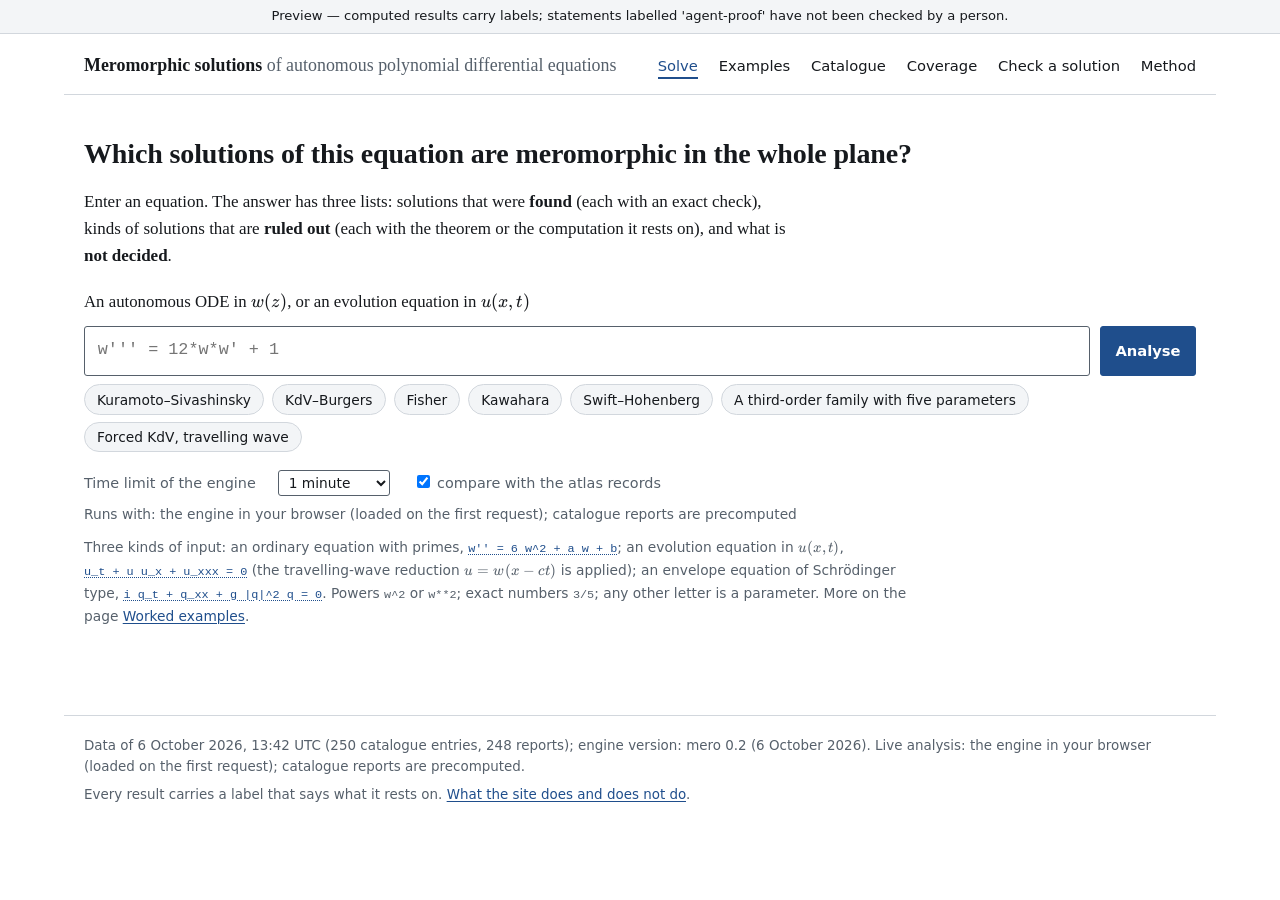
==== commit fac3a294: "Third data build: solver and module fixes after the referee reports; two-pole forms Co-Authored-By: " ====
--- a/index.html
+++ b/index.html
@@ -22,6 +22,7 @@
   <nav aria-label="Pages">
     <ul>
       <li><a href="index.html" data-nav="index">Solve</a></li>
+      <li><a href="examples.html" data-nav="examples">Examples</a></li>
       <li><a href="catalogue.html" data-nav="catalogue">Catalogue</a></li>
       <li><a href="coverage.html" data-nav="coverage">Coverage</a></li>
       <li><a href="check.html" data-nav="check">Check a solution</a></li>
@@ -37,13 +38,16 @@
   check), kinds of solutions that are <strong>ruled out</strong> (each with the theorem or the computation it rests on), and
   what is <strong>not decided</strong>.</p>
 
-  <form class="ask" id="ask" action="index.html" method="get" autocomplete="off">
-    <label class="main" for="eq">An autonomous ODE in <span class="math" data-tex="w(z)">w(z)</span>, or an evolution equation in <span class="math" data-tex="u(x,t)">u(x,t)</span></label>
+  <label class="main-label" for="eq">An autonomous ODE in <span class="math" data-tex="w(z)">w(z)</span>, or an evolution equation in <span class="math" data-tex="u(x,t)">u(x,t)</span></label>
+  <form class="ask ask-sticky" id="ask" action="index.html" method="get" autocomplete="off">
     <div class="ask-row">
       <input type="text" id="eq" name="eq" spellcheck="false" autocapitalize="off" autocorrect="off" inputmode="text"
              placeholder="w''' = 12*w*w' + 1" aria-describedby="syntax">
       <button type="submit" class="primary" id="go">Analyse</button>
     </div>
+    <ul class="chips" id="examples" aria-label="Examples"></ul>
+  </form>
+  <div class="ask-more">
     <div class="ask-options">
       <label for="budget">Time limit of the engine</label>
       <select id="budget" name="budget">
@@ -59,9 +63,9 @@
     an evolution equation in <span class="math" data-tex="u(x,t)">u(x,t)</span>, <a class="try" href="index.html?eq=u_t+%2B+u+u_x+%2B+u_xxx+%3D+0"><code>u_t + u u_x + u_xxx = 0</code></a>
     (the travelling-wave reduction <span class="math" data-tex="u = w(x - ct)">u = w(x − ct)</span> is applied);
     an envelope equation of Schrödinger type, <a class="try" href="index.html?eq=i+q_t+%2B+q_xx+%2B+g+%7Cq%7C%5E2+q+%3D+0"><code>i q_t + q_xx + g |q|^2 q = 0</code></a>.
-    Powers <code>w^2</code> or <code>w**2</code>; exact numbers <code>3/5</code>; any other letter is a parameter.</p>
-    <ul class="chips" id="examples" aria-label="Examples"></ul>
-  </form>
+    Powers <code>w^2</code> or <code>w**2</code>; exact numbers <code>3/5</code>; any other letter is a parameter.
+    More on the page <a href="examples.html">Worked examples</a>.</p>
+  </div>
 
   <div id="status" class="status" role="status" aria-live="polite" hidden>
     <div class="status-text">
@@ -75,7 +79,7 @@
   <div id="result" class="result" aria-live="off"></div>
 </main>
 <footer class="site-footer">
-  <p>Data of 6 October 2026, 12:50 UTC (250 catalogue entries, 248 reports); engine version: mero 0.2 (6 October 2026). <span id="backend-note"></span></p>
+  <p>Data of 6 October 2026, 13:42 UTC (250 catalogue entries, 248 reports); engine version: mero 0.2 (6 October 2026). <span id="backend-note"></span></p>
   <p>Every result carries a label that says what it rests on. <a href="method.html">What the site does and does not do</a>.</p>
 </footer>
 
--- a/app.css
+++ b/app.css
@@ -99,8 +99,18 @@
 button.primary:hover { filter: brightness(1.1); color: var(--accent-fg); }
 button[disabled] { opacity: .55; cursor: default; }
 button.quiet { border: 0; padding: .15rem .35rem; color: var(--accent); background: none; font-size: .8rem; text-decoration: underline; text-underline-offset: .15em; }
-.ask { margin: 1.2rem 0 1rem; }
-.ask label.main { display: block; font-family: var(--serif); font-size: 1.05rem; margin-bottom: .45rem; }
+.ask { margin: 0 0 .4rem; }
+.main-label { display: block; font-family: var(--serif); font-size: 1.05rem; margin: 1.2rem 0 .2rem; }
+/* the input row and the examples stay at the top of the window while a result is read */
+.ask-sticky { position: sticky; top: 0; z-index: 6; background: var(--bg); padding: .45rem 0 .5rem; }
+.ask-sticky .chips { margin-top: .55rem; }
+body.has-result .ask-sticky { border-bottom: 1px solid var(--rule); }
+body.has-result .ask-sticky .chips { flex-wrap: nowrap; overflow-x: auto; padding-bottom: .15rem; scrollbar-width: thin; }
+body.has-result .ask-sticky .chips a { white-space: nowrap; }
+body.has-result .ask-sticky .ask-row { flex-wrap: nowrap; }
+body.has-result .ask-sticky .ask-row input[type="text"] { flex: 1 1 8rem; }
+body[data-page="index"] .result [id] { scroll-margin-top: 8rem; }
+.ask-more { margin: 0 0 1rem; }
 .ask-row { display: flex; gap: .6rem; flex-wrap: wrap; align-items: stretch; }
 .ask-row input[type="text"], .ask-row textarea { flex: 1 1 22rem; min-width: 0; font-size: 1.05rem; padding: .65rem .8rem; }
 .ask-options { display: flex; flex-wrap: wrap; gap: .4rem 1.4rem; align-items: center; margin-top: .6rem; font-family: var(--sans); font-size: .86rem; color: var(--muted); }
@@ -254,6 +264,11 @@
 .item-head .ic-pass::before { content: "\2713\00a0"; }
 .item-head .ic + .badge-wrap { margin-left: 0; }
 p.degenerate { margin: .7rem 0 0; }
+.real-form-h { font-family: var(--sans); font-size: .86rem; font-weight: 600; margin: .5rem 0 0; }
+.reduction { margin: 0 0 .6rem; }
+.reduction > p { margin: 0 0 .4rem; }
+.reduction-choice { font-family: var(--sans); font-size: .9rem; }
+.reduction-choice select { max-width: 100%; }
 .described { border-top: 1px solid var(--rule); margin-top: 1rem; padding-top: .8rem; }
 .described .sub-h { font-size: 1.02rem; margin: 0 0 .3rem; display: flex; align-items: baseline; gap: .6rem; }
 .described .sub-h .n { font-family: var(--sans); font-size: .86rem; font-weight: 400; color: var(--muted); }
@@ -359,6 +374,11 @@
 }
 .entry-head h1 { margin-bottom: .2rem; }
 .entry-head .aka { font-family: var(--sans); color: var(--muted); font-size: .92rem; margin: 0 0 .8rem; }
+.entry-head h2 { font-size: 1.12rem; margin: 1.3rem 0 .4rem; }
+.entry-head h2#report { font-size: 1.3rem; margin-top: 1.8rem; border-top: 2px solid var(--fg); padding-top: .7rem; }
+.reduction-block > p { margin: 0 0 .3rem; }
+.reduction-block .eq-line { color: var(--muted); font-family: var(--sans); margin: 0 0 .4rem; }
+.entry-refs { margin-top: 1.5rem; }
 ol.refs { padding-left: 1.3rem; font-size: .93rem; }
 ol.refs li { margin-bottom: .3rem; }
 
@@ -390,6 +410,13 @@
 .legend li { display: flex; align-items: center; gap: .4rem; }
 .legend .sw { width: 1.3rem; height: .65rem; margin: 0; flex: none; }
 
+table.demand td, table.demand th { vertical-align: top; }
+table.demand td:first-child code { white-space: normal; overflow-wrap: anywhere; }
+table.demand td:first-child { max-width: 19rem; }
+table.demand td:nth-child(2) { max-width: 17rem; font-size: .88rem; }
+table.demand td.num { white-space: nowrap; }
+table.demand details summary { font-size: .8rem; }
+#demand-classes { min-width: 46rem; }
 table.typemap { min-width: 68rem; table-layout: fixed; }
 table.typemap thead th:first-child { width: 7.5rem; white-space: normal; }
 ul.subs li a.to-sub, ul.subs li .st-line { display: block; }
@@ -407,6 +434,17 @@
 .subtype h3 { font-size: 1rem; }
 .chips-line { margin-top: .3rem; line-height: 2; }
 
+/* ---- worked examples ------------------------------------------------------------------------------------- */
+.examples { display: grid; grid-template-columns: repeat(auto-fit, minmax(min(100%, 24rem), 1fr)); gap: 0 2.5rem; max-width: 64rem; }
+.example { border-top: 1px solid var(--rule); padding: 1rem 0 .6rem; }
+.example h2 { font-size: 1.12rem; margin: 0 0 .4rem; }
+.example .ex-formula { margin: 0 0 .5rem; overflow-x: auto; overflow-y: hidden; position: relative; }
+.example .ex-formula .katex-display { margin: 0; text-align: left; }
+.example .ex-formula .katex-display > .katex { text-align: left; }
+.example p { margin: 0 0 .5rem; }
+.example .ex-link a { font-family: var(--sans); font-size: .92rem; font-weight: 600; }
+.example .ex-link code { overflow-wrap: anywhere; }
+
 /* ---- method ---------------------------------------------------------------------------------------------- */
 .prose h2 { margin-top: 2.2em; }
 .prose li { margin-bottom: .3rem; }
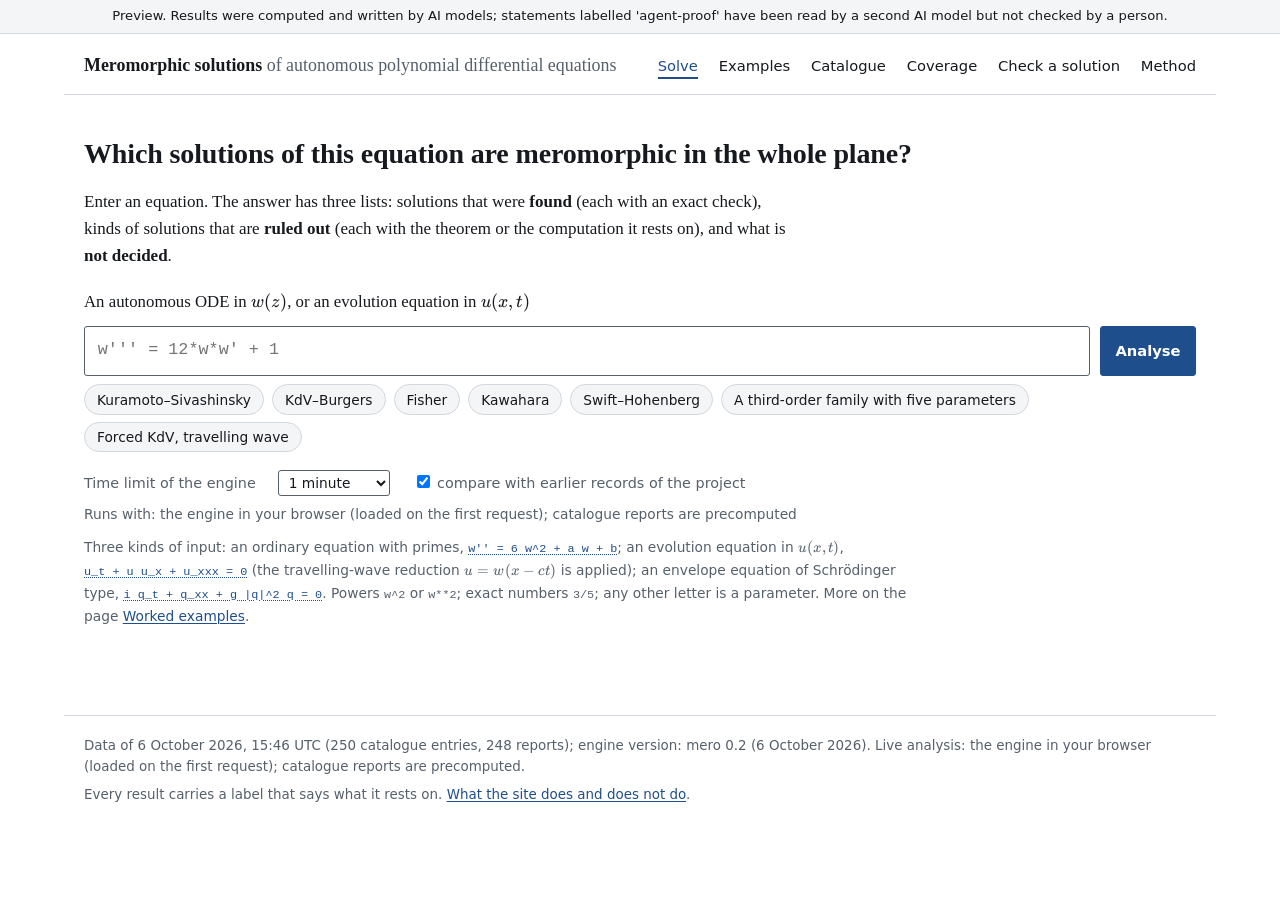
==== commit 6afbe2e2: "Build 4: regenerated reports (corrections after a second review of the verdicts), statements for gen" ====
--- a/index.html
+++ b/index.html
@@ -16,7 +16,7 @@
 </head>
 <body data-page="index">
 <a class="skip" href="#main">Skip to the content</a>
-<p class="preview" role="note">Preview — computed results carry labels; statements labelled 'agent-proof' have not been checked by a person.</p>
+<p class="preview" role="note">Preview. Results were computed and written by AI models; statements labelled 'agent-proof' have been read by a second AI model but not checked by a person.</p>
 <header class="site-header">
   <a class="site-title" href="index.html">Meromorphic solutions <span>of autonomous polynomial differential equations</span></a>
   <nav aria-label="Pages">
@@ -45,7 +45,16 @@
              placeholder="w''' = 12*w*w' + 1" aria-describedby="syntax">
       <button type="submit" class="primary" id="go">Analyse</button>
     </div>
+    <p id="input-error" class="input-error" role="alert" hidden></p>
     <ul class="chips" id="examples" aria-label="Examples"></ul>
+    <div id="status" class="status" role="status" aria-live="polite" hidden>
+      <div class="status-text">
+        <p class="now" id="status-now"></p>
+        <p class="small muted" id="status-elapsed"></p>
+        <div class="log" id="status-log" aria-label="Messages of the engine"></div>
+      </div>
+      <button type="button" id="cancel">Cancel</button>
+    </div>
   </form>
   <div class="ask-more">
     <div class="ask-options">
@@ -55,7 +64,7 @@
         <option value="60" selected>1 minute</option>
         <option value="300">5 minutes</option>
       </select>
-      <span><input type="checkbox" id="atlas" name="atlas" checked> <label for="atlas">compare with the atlas records</label></span>
+      <span><input type="checkbox" id="atlas" name="atlas" checked> <label for="atlas">compare with earlier records of the project</label></span>
       <span id="backend" class="muted"></span>
     </div>
     <p class="syntax" id="syntax">Three kinds of input:
@@ -67,19 +76,11 @@
     More on the page <a href="examples.html">Worked examples</a>.</p>
   </div>
 
-  <div id="status" class="status" role="status" aria-live="polite" hidden>
-    <div class="status-text">
-      <p class="now" id="status-now"></p>
-      <p class="small muted" id="status-elapsed"></p>
-      <div class="log" id="status-log" aria-label="Messages of the engine"></div>
-    </div>
-    <button type="button" id="cancel">Cancel</button>
-  </div>
   <div id="message"></div>
   <div id="result" class="result" aria-live="off"></div>
 </main>
 <footer class="site-footer">
-  <p>Data of 6 October 2026, 13:42 UTC (250 catalogue entries, 248 reports); engine version: mero 0.2 (6 October 2026). <span id="backend-note"></span></p>
+  <p>Data of 6 October 2026, 15:46 UTC (250 catalogue entries, 248 reports); engine version: mero 0.2 (6 October 2026). <span id="backend-note"></span></p>
   <p>Every result carries a label that says what it rests on. <a href="method.html">What the site does and does not do</a>.</p>
 </footer>
 
--- a/app.css
+++ b/app.css
@@ -109,7 +109,10 @@
 body.has-result .ask-sticky .chips a { white-space: nowrap; }
 body.has-result .ask-sticky .ask-row { flex-wrap: nowrap; }
 body.has-result .ask-sticky .ask-row input[type="text"] { flex: 1 1 8rem; }
-body[data-page="index"] .result [id] { scroll-margin-top: 8rem; }
+body[data-page="index"] .result [id], body[data-page="index"] .result > .verdict { scroll-margin-top: 8rem; }
+.input-error { font-family: var(--sans); font-size: .9rem; margin: .45rem 0 0; padding: .3rem .6rem; border-left: 3px solid var(--mark); color: var(--fg); background: var(--panel); }
+.input-error[hidden] { display: none; }
+.ask-sticky .status { margin: .5rem 0 0; }
 .ask-more { margin: 0 0 1rem; }
 .ask-row { display: flex; gap: .6rem; flex-wrap: wrap; align-items: stretch; }
 .ask-row input[type="text"], .ask-row textarea { flex: 1 1 22rem; min-width: 0; font-size: 1.05rem; padding: .65rem .8rem; }
@@ -186,6 +189,17 @@
 .badge-search { border-style: dashed; }
 .badge-not-decided { border-style: dotted; border-color: var(--muted); color: var(--muted); }
 .badge-other { border-color: var(--rule); color: var(--muted); font-weight: 400; cursor: default; }
+/* the label of one statement, next to its chip in "Rests on" */
+.based { display: inline-flex; flex-wrap: wrap; align-items: center; gap: .15rem .25rem; max-width: 100%; }
+.minibadge { font-family: var(--sans); font-size: .68rem; font-weight: 600; line-height: 1.15; padding: .05rem .4rem; border-radius: 999px; border: 1.5px solid var(--accent); color: var(--accent); background: var(--bg); }
+.minibadge.badge-published { background: var(--accent); color: var(--accent-fg); }
+.minibadge.badge-preprint { background: var(--accent-soft); border-width: 1.5px 1.5px 1.5px 5px; }
+.minibadge.badge-agent-proof { border-style: double; border-width: 3px; padding: 0 .35rem; }
+.minibadge.badge-search { border-style: dashed; }
+.minibadge.badge-not-decided { border-style: dotted; border-color: var(--muted); color: var(--muted); }
+.based.decisive .chip { border-color: var(--accent); border-width: 1.5px; }
+.scope-line { font-family: var(--sans); font-size: .82rem; color: var(--muted); margin: -.9rem 0 1.2rem; max-width: 60rem; }
+.mark-complex { font-family: var(--sans); font-size: .78rem; color: var(--muted); border: 1px dotted var(--muted); border-radius: 3px; padding: .03rem .4rem; white-space: normal; }
 .tip {
   display: none; position: absolute; z-index: 5; top: calc(100% + .35rem); left: 0; width: max-content; max-width: min(22rem, 80vw);
   font-family: var(--sans); font-size: .82rem; font-weight: 400; line-height: 1.4; text-align: left; white-space: normal;
@@ -198,6 +212,7 @@
 .meter { display: inline-flex; gap: 2px; vertical-align: middle; margin-right: .5rem; }
 .meter i { width: .7rem; height: .7rem; border: 1.5px solid var(--accent); border-radius: 1px; display: block; }
 .meter i.on { background: var(--accent); }
+.meter i.half { background: linear-gradient(135deg, var(--accent) 0 50%, transparent 50% 100%); }
 .verdict { border: 1px solid var(--accent); border-left-width: 6px; background: var(--accent-soft); padding: 1rem 1.2rem .9rem; margin: 1.4rem 0; border-radius: 3px; }
 .verdict-level { font-family: var(--sans); font-weight: 700; font-size: 1.02rem; margin: 0 0 .35rem; display: flex; align-items: center; flex-wrap: wrap; }
 .verdict-text { font-size: 1.12rem; margin: 0 0 .5rem; max-width: 60rem; }
@@ -206,6 +221,8 @@
 a.chip:hover { border-color: var(--accent); color: var(--accent); }
 .verdict-unsupported, .verdict-formal { border-color: var(--muted); background: var(--panel); }
 .verdict-level .scope { font-weight: 400; font-size: .86rem; color: var(--muted); margin-left: .7rem; }
+.verdict-level { row-gap: .3rem; }
+.verdict-level .badge-wrap { margin-left: .6rem; }
 .verdict-level .scope-generic { color: var(--fg); font-weight: 600; border: 1.5px dashed var(--accent); border-radius: 3px; padding: .05rem .5rem; background: var(--bg); }
 .verdict-note { font-family: var(--sans); font-size: .86rem; color: var(--muted); margin: 0 0 .5rem; }
 .verdict-sub { margin: .8rem 0 1rem; padding: .7rem 1rem .6rem; border-left-width: 4px; }
@@ -377,6 +394,9 @@
 .entry-head h2 { font-size: 1.12rem; margin: 1.3rem 0 .4rem; }
 .entry-head h2#report { font-size: 1.3rem; margin-top: 1.8rem; border-top: 2px solid var(--fg); padding-top: .7rem; }
 .reduction-block > p { margin: 0 0 .3rem; }
+.reduction-block .where { font-size: .95rem; margin: -.2rem 0 .5rem; line-height: 2.4; max-width: 100%; overflow-x: auto; overflow-y: hidden; }
+details.entry-details { margin: 0 0 .6rem; }
+table.cat td.lvl .aka.special { color: var(--fg); }
 .reduction-block .eq-line { color: var(--muted); font-family: var(--sans); margin: 0 0 .4rem; }
 .entry-refs { margin-top: 1.5rem; }
 ol.refs { padding-left: 1.3rem; font-size: .93rem; }
@@ -396,6 +416,7 @@
 .bar i { display: block; height: 100%; background: var(--accent); border-right: 1px solid var(--bg); }
 .bar i:last-child { border-right: 0; }
 .bar i.lv-complete { opacity: 1; }
+.bar i.lv-complete-generic { opacity: 1; background: repeating-linear-gradient(135deg, var(--accent) 0 5px, transparent 5px 6px); }
 .bar i.lv-complete-W { opacity: .72; }
 .bar i.lv-partial-record { opacity: .6; background: repeating-linear-gradient(90deg, var(--accent) 0 3px, transparent 3px 5px); }
 .bar i.lv-partial { opacity: .45; }
@@ -453,6 +474,13 @@
 .theorem h3 { margin: 0 0 .4rem; display: flex; flex-wrap: wrap; align-items: center; gap: .4rem .8rem; }
 .theorem h3 .tid { font-family: var(--mono); font-size: .82rem; font-weight: 400; color: var(--muted); }
 .theorem .statement { margin: 0 0 .6rem; }
+table.mini { font-size: .86rem; width: auto; margin: .2rem 0 .4rem; }
+table.mini th, table.mini td { padding: .2rem .8rem .2rem 0; vertical-align: top; }
+table.mini tr.more td { padding: 0 0 .55rem 1rem; }
+table.mini tr.more p.kv { margin: .1rem 0; max-width: 46rem; }
+table.mini tbody th { font-family: var(--sans); font-size: .8rem; font-weight: 600; color: var(--muted); white-space: nowrap; }
+.theorem p.kv { margin: 0 0 .3rem; }
+.theorem .src-more { display: block; font-size: .88rem; }
 .theorem .remark { font-family: var(--sans); font-size: .86rem; margin: 0 0 .45rem; padding-left: .7rem; border-left: 3px solid var(--mark); }
 .theorem ul { margin: 0 0 .6rem; padding-left: 1.2rem; }
 .toc { font-family: var(--sans); font-size: .9rem; columns: 2 16rem; padding-left: 1.2rem; max-width: var(--measure); }
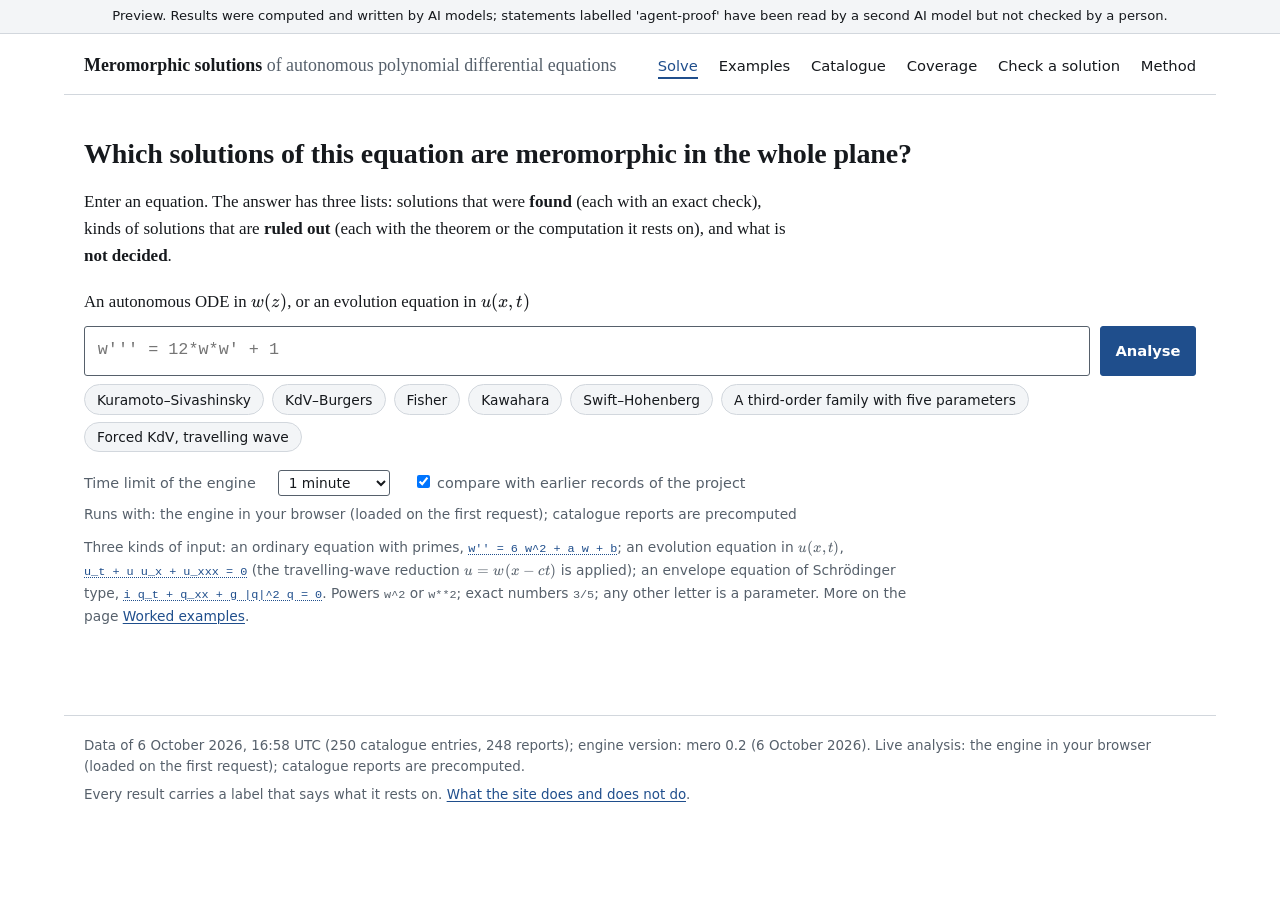
==== commit 6fc3bbdb: "Build 5: regenerated reports after a regression review (unfinished forms are not counted as complete" ====
--- a/index.html
+++ b/index.html
@@ -80,7 +80,7 @@
   <div id="result" class="result" aria-live="off"></div>
 </main>
 <footer class="site-footer">
-  <p>Data of 6 October 2026, 15:46 UTC (250 catalogue entries, 248 reports); engine version: mero 0.2 (6 October 2026). <span id="backend-note"></span></p>
+  <p>Data of 6 October 2026, 16:58 UTC (250 catalogue entries, 248 reports); engine version: mero 0.2 (6 October 2026). <span id="backend-note"></span></p>
   <p>Every result carries a label that says what it rests on. <a href="method.html">What the site does and does not do</a>.</p>
 </footer>
 
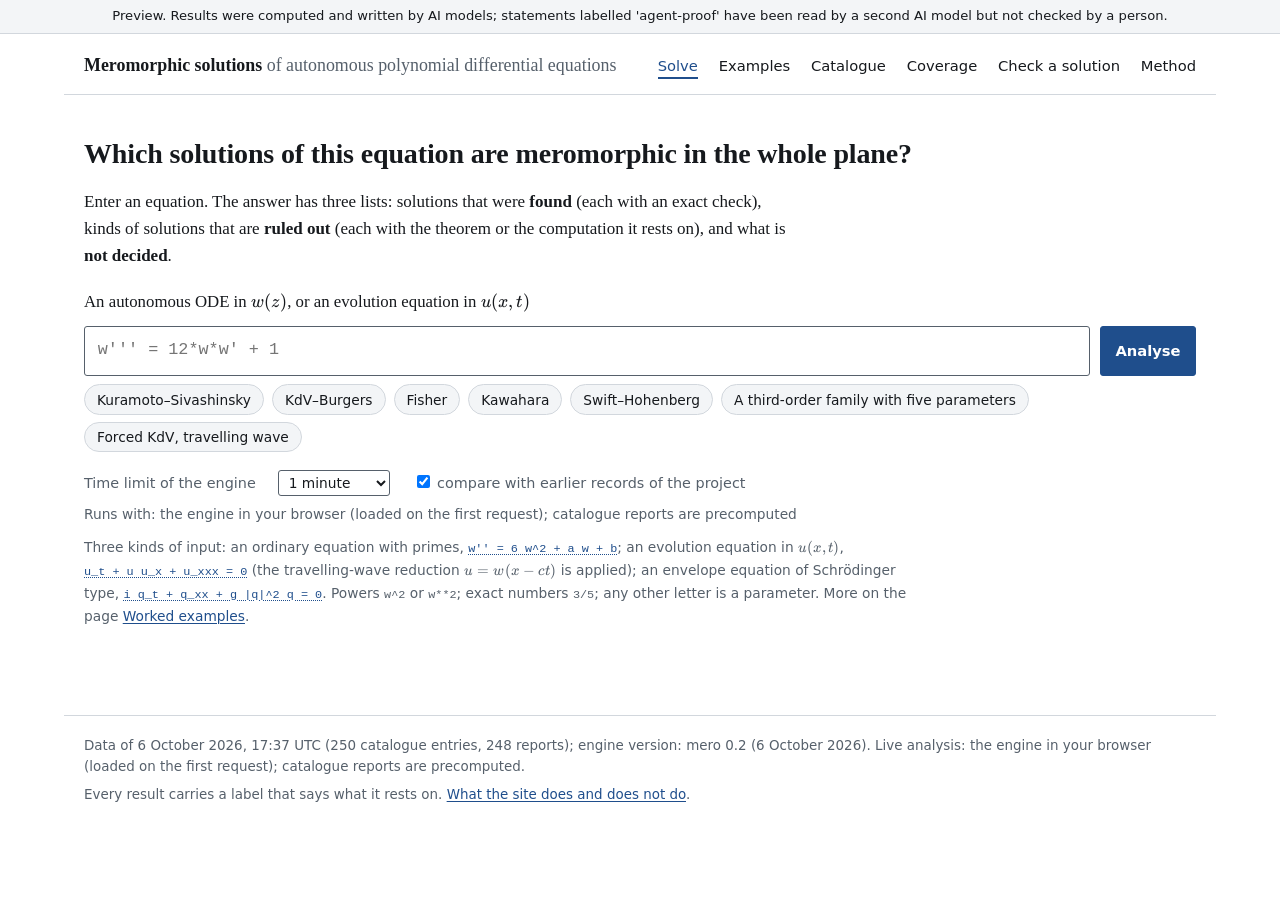
==== commit e403663f: "Build 6: reports recomputed at low load where a step had run out of time; a report that lists soluti" ====
--- a/index.html
+++ b/index.html
@@ -80,7 +80,7 @@
   <div id="result" class="result" aria-live="off"></div>
 </main>
 <footer class="site-footer">
-  <p>Data of 6 October 2026, 16:58 UTC (250 catalogue entries, 248 reports); engine version: mero 0.2 (6 October 2026). <span id="backend-note"></span></p>
+  <p>Data of 6 October 2026, 17:37 UTC (250 catalogue entries, 248 reports); engine version: mero 0.2 (6 October 2026). <span id="backend-note"></span></p>
   <p>Every result carries a label that says what it rests on. <a href="method.html">What the site does and does not do</a>.</p>
 </footer>
 
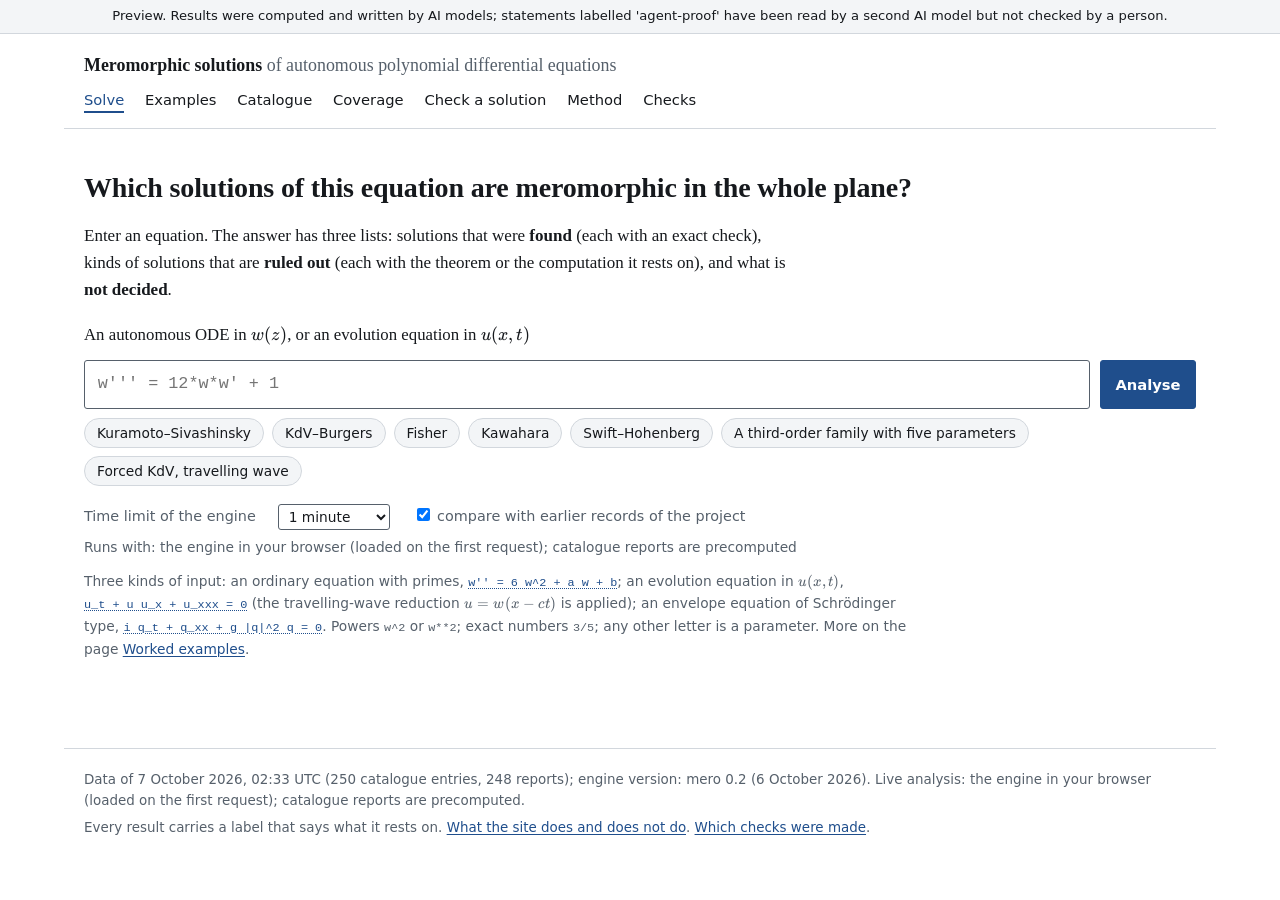
==== commit 1087351d: "Build 7 (7 October 2026): catalogue recomputed after two more rounds of checks; reading of typed equ" ====
--- a/index.html
+++ b/index.html
@@ -27,6 +27,7 @@
       <li><a href="coverage.html" data-nav="coverage">Coverage</a></li>
       <li><a href="check.html" data-nav="check">Check a solution</a></li>
       <li><a href="method.html" data-nav="method">Method</a></li>
+      <li><a href="checks.html" data-nav="checks">Checks</a></li>
     </ul>
   </nav>
 </header>
@@ -46,10 +47,12 @@
       <button type="submit" class="primary" id="go">Analyse</button>
     </div>
     <p id="input-error" class="input-error" role="alert" hidden></p>
+    <div id="input-warnings" class="input-warnings" role="note" aria-label="Notes of the engine on this input" hidden></div>
     <ul class="chips" id="examples" aria-label="Examples"></ul>
     <div id="status" class="status" role="status" aria-live="polite" hidden>
       <div class="status-text">
         <p class="now" id="status-now"></p>
+        <p class="status-note" id="status-note" hidden></p>
         <p class="small muted" id="status-elapsed"></p>
         <div class="log" id="status-log" aria-label="Messages of the engine"></div>
       </div>
@@ -80,8 +83,8 @@
   <div id="result" class="result" aria-live="off"></div>
 </main>
 <footer class="site-footer">
-  <p>Data of 6 October 2026, 17:37 UTC (250 catalogue entries, 248 reports); engine version: mero 0.2 (6 October 2026). <span id="backend-note"></span></p>
-  <p>Every result carries a label that says what it rests on. <a href="method.html">What the site does and does not do</a>.</p>
+  <p>Data of 7 October 2026, 02:33 UTC (250 catalogue entries, 248 reports); engine version: mero 0.2 (6 October 2026). <span id="backend-note"></span></p>
+  <p>Every result carries a label that says what it rests on. <a href="method.html">What the site does and does not do</a>. <a href="checks.html">Which checks were made</a>.</p>
 </footer>
 
 </body>
--- a/app.css
+++ b/app.css
@@ -513,3 +513,54 @@
   .preview, .site-header nav, .ask, .result-tools, .formula-tools, .status, .site-footer { display: none; }
   details > *:not(summary) { display: block; }
 }
+
+/* ---- round 5: how a verdict was decided, special families, candidates, the page of checks ---- */
+details.how-decided { margin: .35rem 0 0; }
+details.how-decided > summary { font-family: var(--sans); font-size: .86rem; color: var(--accent); cursor: pointer; width: fit-content; }
+details.how-decided > p { margin: .35rem 0 .2rem 1rem; max-width: 60rem; }
+details.how-decided .how-detail, details.how-decided .how-method { font-family: var(--sans); color: var(--muted); }
+.verdict-level a.scope-generic { text-decoration: none; color: var(--accent); }
+.verdict-level a.scope-generic:hover { text-decoration: underline; }
+.verdict-level .scope + .scope { margin-left: .4rem; }
+.chip-special { border-style: dashed; border-color: var(--accent); color: var(--fg); white-space: nowrap; }
+.chip-search { border-style: dotted; border-color: var(--muted); color: var(--muted); white-space: nowrap; }
+.view-toggle { font-family: var(--sans); font-size: .86rem; margin: .2rem 0 .6rem; display: flex; flex-wrap: wrap; gap: .3rem .4rem; align-items: center; }
+.view-toggle .k { color: var(--muted); }
+.view-btn { font: inherit; padding: .15rem .6rem; border: 1px solid var(--rule); border-radius: 3px; background: var(--bg); color: var(--fg); cursor: pointer; }
+.view-btn[aria-pressed="true"] { border-color: var(--accent); color: var(--accent); font-weight: 600; box-shadow: inset 0 -2px 0 var(--accent); }
+details.special-families { border-top: 2px solid var(--rule); margin-top: .4rem; }
+details.special-families > details.stratum { margin-left: .8rem; }
+details.special-families > p, details.special-families > .table-wrap { margin-left: .8rem; }
+details.special-families .stratum .chip-special { display: none; }
+.where-roots, .display-note { max-width: 60rem; }
+.candidates-pointer { margin-top: .6rem; }
+table.symbols td { padding-right: 1.2rem; }
+.nf-rule .math-scroll { max-width: 100%; }
+.check-note { border-top: 1px solid var(--rule); padding: .7rem 0 .2rem; max-width: 46rem; }
+.check-note h3 { margin: 0 0 .3rem; font-size: 1.08rem; }
+.check-note p { margin: 0 0 .45rem; }
+.check-outcome { font-family: var(--sans); font-size: .92rem; border-left: 3px solid var(--rule); padding-left: .7rem; }
+.check-outcome .k { font-weight: 600; }
+#checks-levels { min-width: 22rem; }
+#checks-levels .sw { display: inline-flex; width: 1.3rem; height: .65rem; margin: 0 .5rem 0 0; vertical-align: middle; }
+#checks-levels tr.total td { border-top: 1px solid var(--fg); font-weight: 600; }
+#checks-limits li { margin-bottom: .4rem; max-width: 46rem; }
+
+/* ---- round 6: notes of the engine under the input box, the reduction scope, exponent instances ---- */
+.input-warnings { font-family: var(--sans); font-size: .86rem; margin: .4rem 0 0; padding: .3rem .6rem; border-left: 3px solid var(--accent); background: var(--panel); color: var(--fg); }
+.input-warnings[hidden] { display: none; }
+.input-warnings p { margin: .1rem 0; max-width: 60rem; }
+.input-warnings .iw-head { font-weight: 600; }
+.verdict-text.reduction-scope { margin-top: -.15rem; }
+.verdict-level .scope.about .katex { font-size: 1em; }
+.entry-scope { font-size: .98rem; max-width: 46rem; margin: .1rem 0 .6rem; padding: .35rem .7rem; border-left: 3px solid var(--accent); background: var(--panel); }
+.red-line .ansatz-note { font-family: var(--sans); font-size: .86rem; color: var(--muted); }
+tr.locus-degenerate td { color: var(--muted); }
+.label-note em { font-style: normal; font-weight: 600; }
+
+/* a long inline formula (a condition on the parameters inside a sentence) scrolls inside its own box */
+.tex-long { display: inline-block; max-width: 100%; overflow-x: auto; overflow-y: hidden; vertical-align: middle; }
+
+/* ---- round 7: a step of the browser engine that did not end; the analysis is repeated without it ---- */
+.status-text .status-note { font-size: .9rem; margin-top: .25rem; padding: .25rem .6rem; border-left: 3px solid var(--mark); background: var(--bg); max-width: 60rem; }
+.status-text .status-note[hidden] { display: none; }
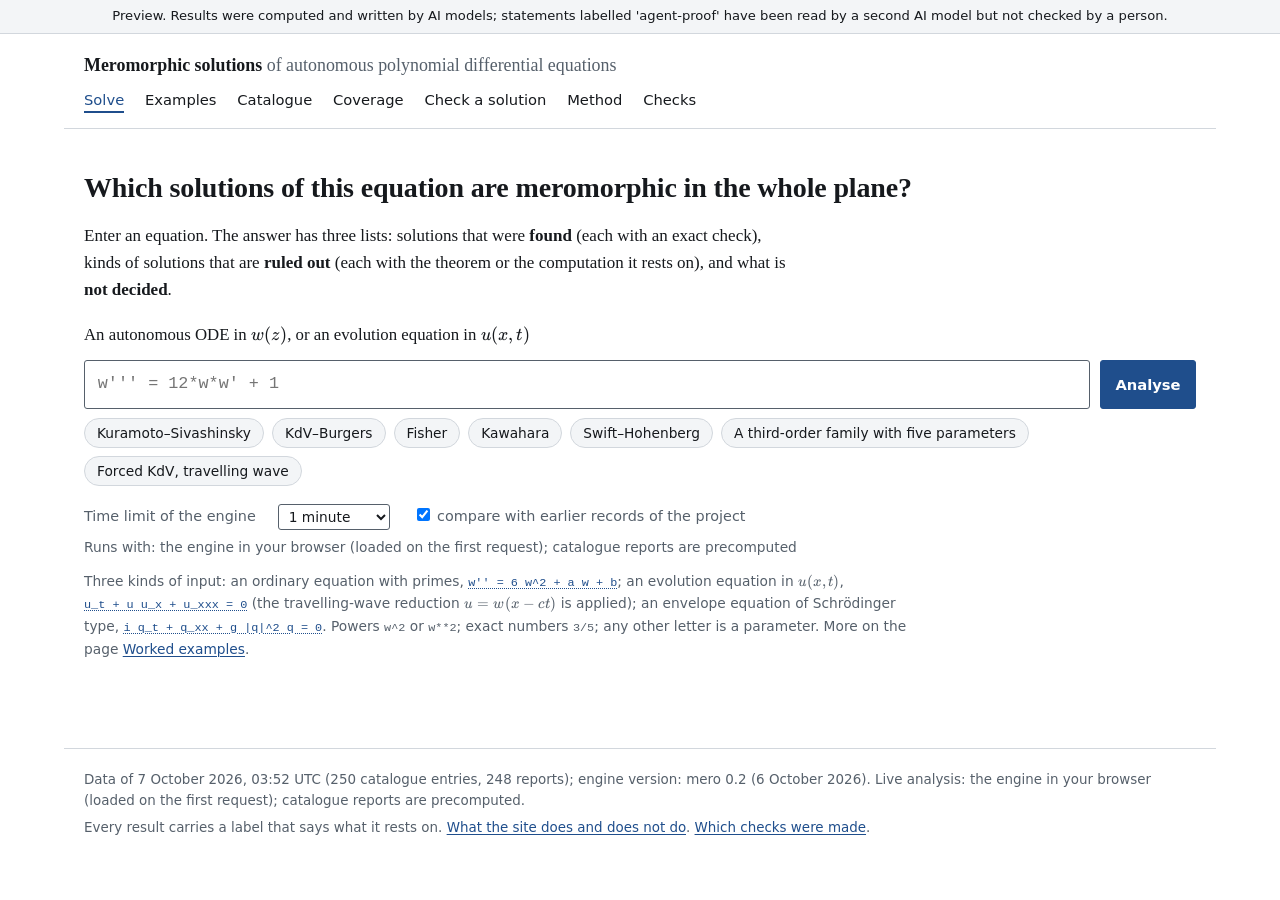
==== commit 26473c88: "Build 8 (7 October 2026): reading of typed equations corrected once more (coefficients written next " ====
--- a/index.html
+++ b/index.html
@@ -83,7 +83,7 @@
   <div id="result" class="result" aria-live="off"></div>
 </main>
 <footer class="site-footer">
-  <p>Data of 7 October 2026, 02:33 UTC (250 catalogue entries, 248 reports); engine version: mero 0.2 (6 October 2026). <span id="backend-note"></span></p>
+  <p>Data of 7 October 2026, 03:52 UTC (250 catalogue entries, 248 reports); engine version: mero 0.2 (6 October 2026). <span id="backend-note"></span></p>
   <p>Every result carries a label that says what it rests on. <a href="method.html">What the site does and does not do</a>. <a href="checks.html">Which checks were made</a>.</p>
 </footer>
 
